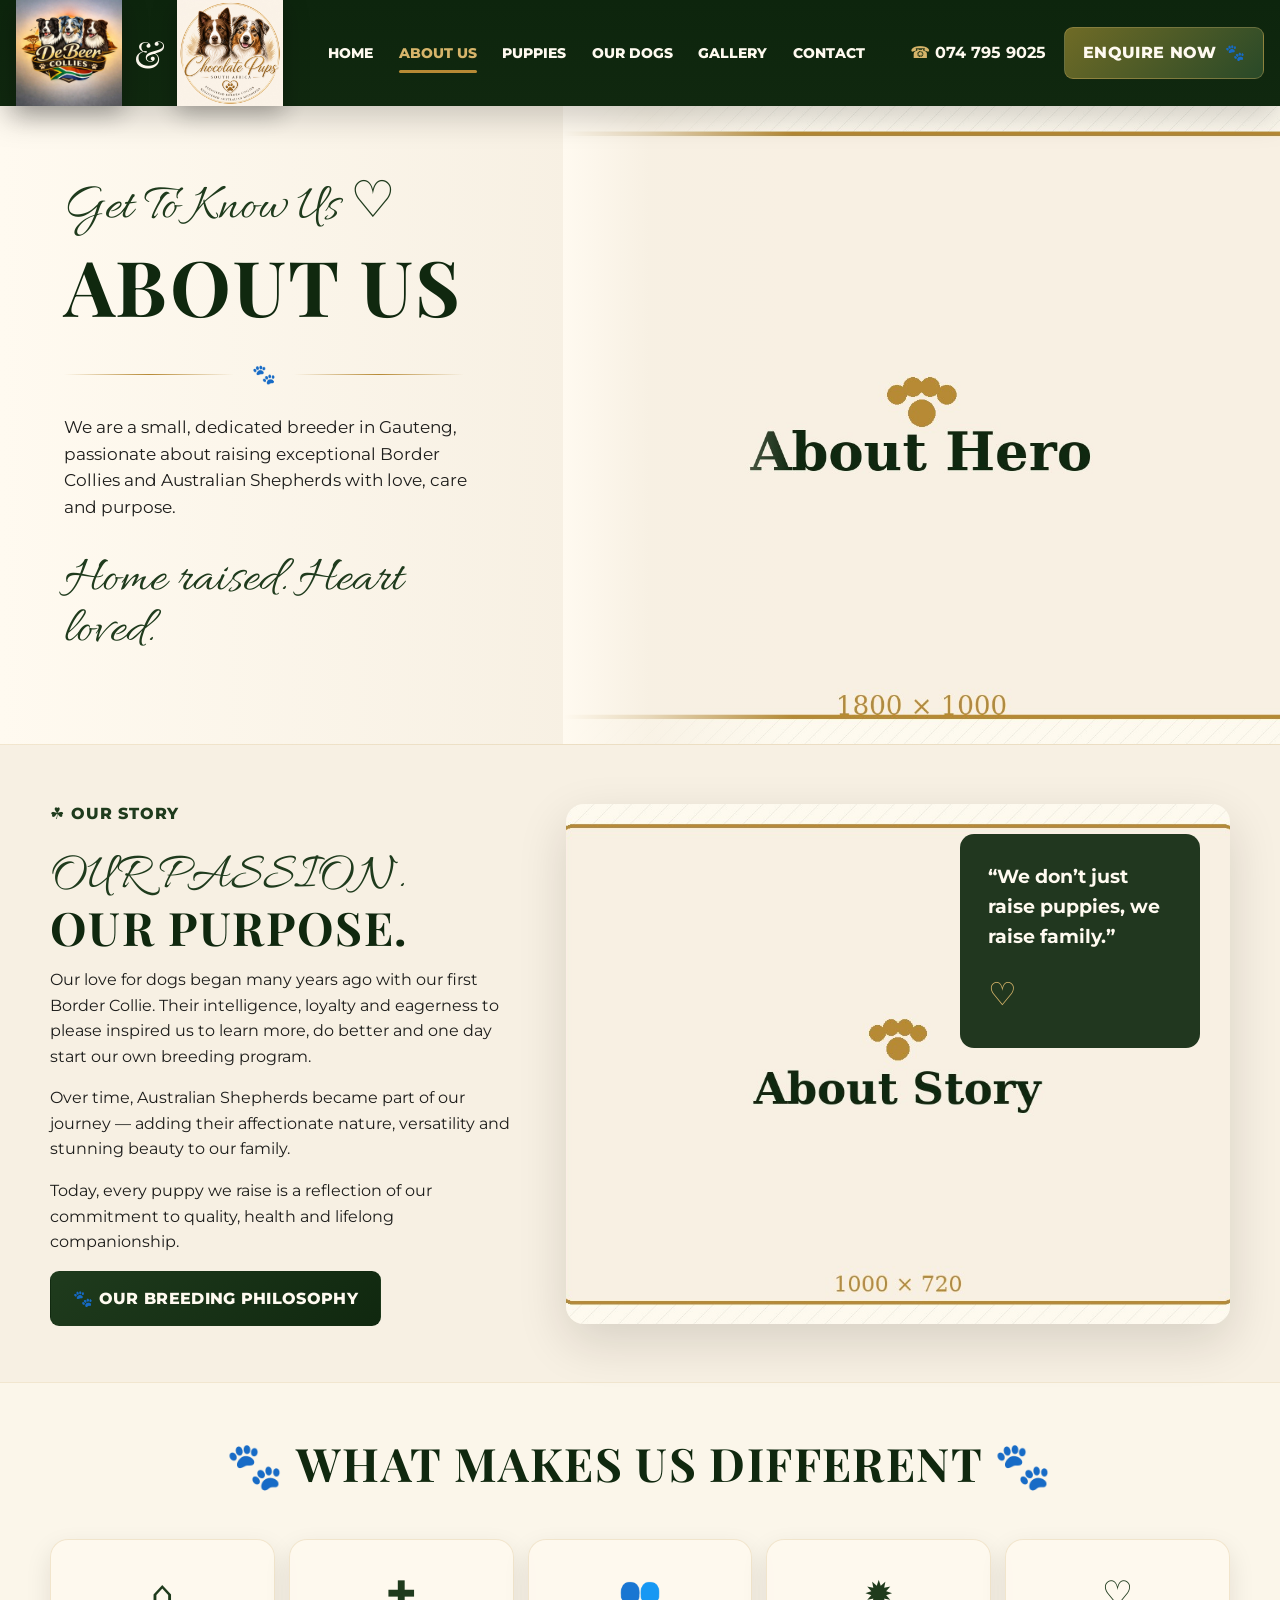
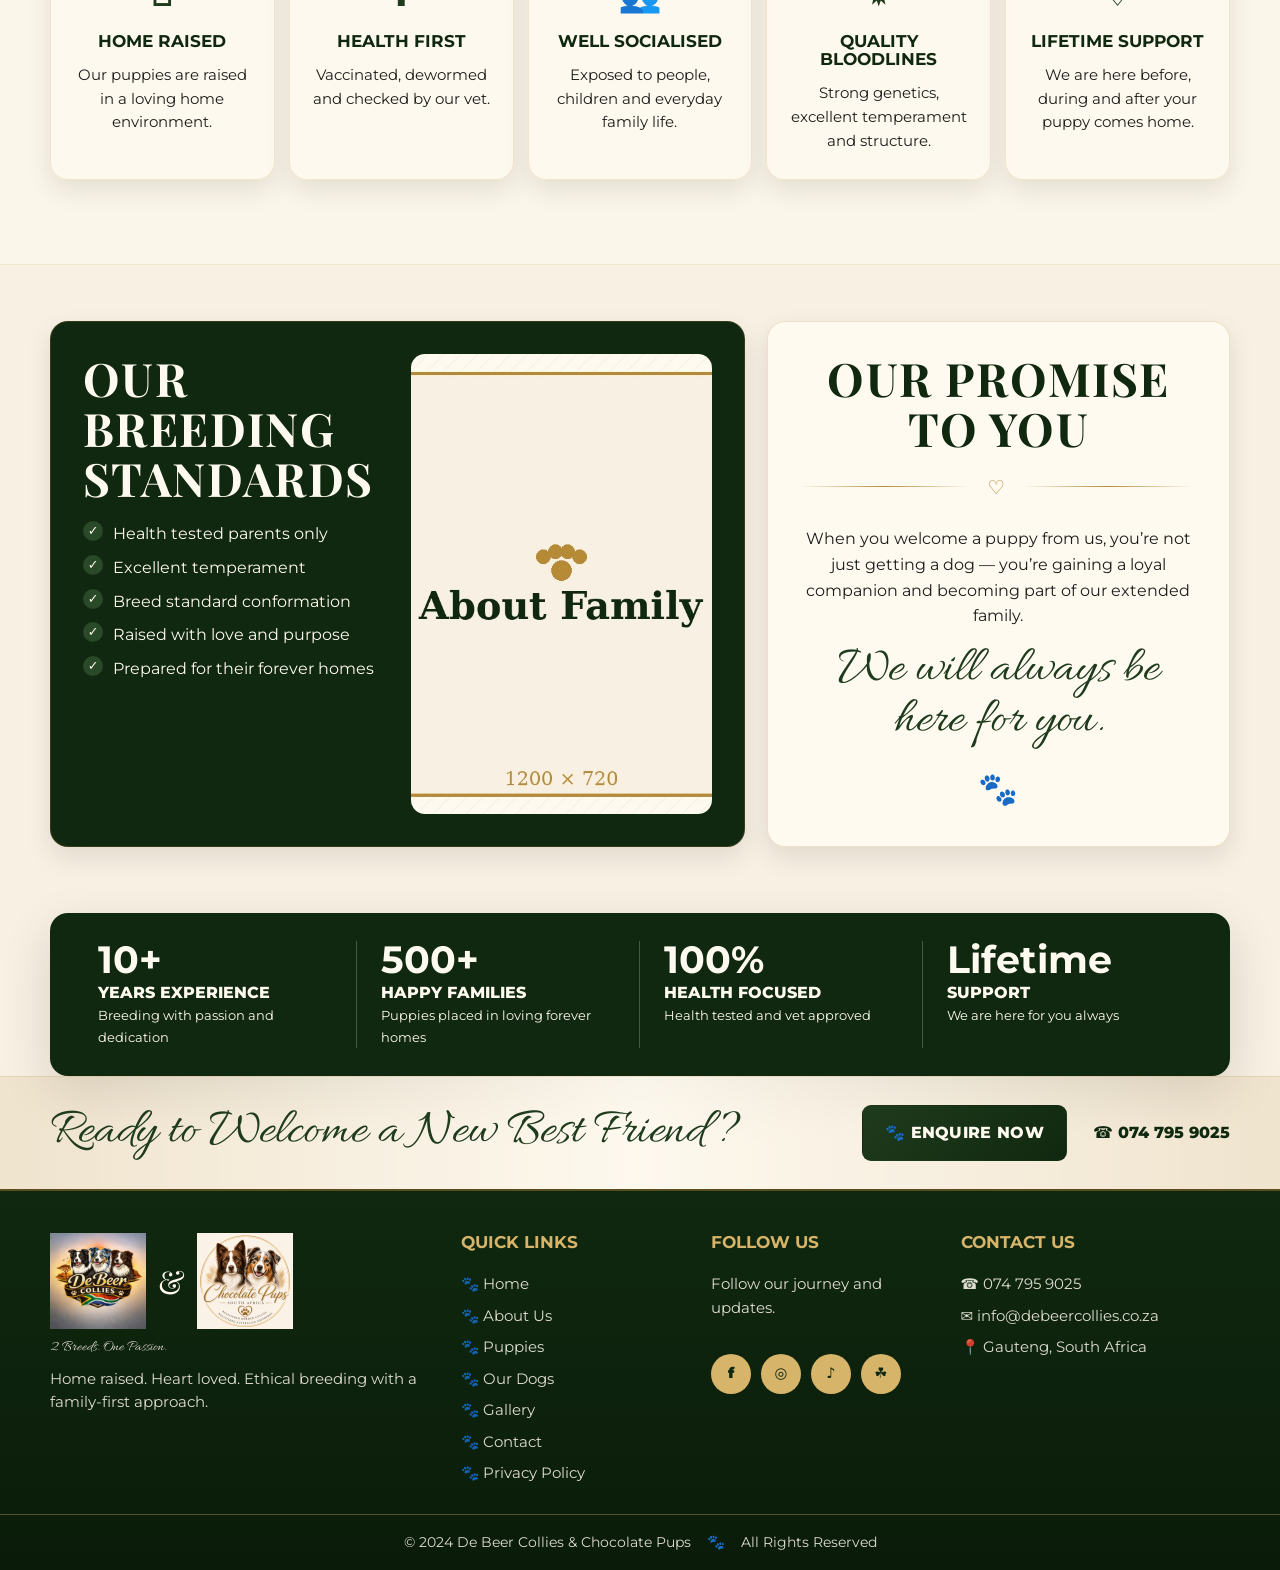
==== about.html @ 9cac2c24 "Initial De Beer Collies website" ====
<!doctype html>
<html lang="en">
<head>
  <meta charset="utf-8">
  <meta name="viewport" content="width=device-width, initial-scale=1">
  <title>About Us | De Beer Collies & Chocolate Pups</title>
  <meta name="description" content="Get to know De Beer Collies and Chocolate Pups South Africa.">
  <meta property="og:title" content="About Us | De Beer Collies & Chocolate Pups">
  <meta property="og:description" content="Get to know De Beer Collies and Chocolate Pups South Africa.">
  <meta property="og:type" content="website">
  <meta property="og:image" content="assets/images/big-dogs/hero-home.jpg">
  <link rel="preconnect" href="https://fonts.googleapis.com">
  <link rel="preconnect" href="https://fonts.gstatic.com" crossorigin>
  <link href="https://fonts.googleapis.com/css2?family=Allura&family=Montserrat:wght@400;500;600;700;800&family=Playfair+Display:wght@600;700;800&display=swap" rel="stylesheet">
  <link rel="stylesheet" href="styles.css">
</head>
<body>
<header class="site-header" data-header>
  <div class="header-inner">
    <a class="brand" href="index.html" aria-label="De Beer Collies and Chocolate Pups home">
      <span class="brand-logo-wrap"><img src="assets/images/logos-and-fancy/logo-debeer.png" alt="De Beer Collies logo"></span>
      <span class="brand-amp">&amp;</span>
      <span class="brand-logo-wrap"><img src="assets/images/logos-and-fancy/logo-chocolate-pups.png" alt="Chocolate Pups South Africa logo"></span>
    </a>

    <nav class="main-nav" aria-label="Main navigation"><a href="index.html" class="nav-link" data-page="index.html">Home</a><a href="about.html" class="nav-link" data-page="about.html">About Us</a><a href="puppies.html" class="nav-link" data-page="puppies.html">Puppies</a><a href="our-dogs.html" class="nav-link" data-page="our-dogs.html">Our Dogs</a><a href="gallery.html" class="nav-link" data-page="gallery.html">Gallery</a><a href="contact.html" class="nav-link" data-page="contact.html">Contact</a></nav>

    <div class="header-actions">
      <a class="header-phone" href="tel:0747959025" aria-label="Call 074 795 9025"><span>☎</span> 074 795 9025</a>
      <a class="btn btn-gold btn-small" href="contact.html">Enquire Now <span class="paw">🐾</span></a>
    </div>

    <button class="menu-toggle" type="button" aria-label="Open menu" aria-controls="mobileMenu" aria-expanded="false" data-menu-toggle>
      <span></span><span></span><span></span>
    </button>
  </div>
  <div class="mobile-menu" id="mobileMenu" data-mobile-menu>
    <div class="mobile-menu-card">
      <a href="index.html" class="mobile-nav-link">Home</a><a href="about.html" class="mobile-nav-link">About Us</a><a href="puppies.html" class="mobile-nav-link">Puppies</a><a href="our-dogs.html" class="mobile-nav-link">Our Dogs</a><a href="gallery.html" class="mobile-nav-link">Gallery</a><a href="contact.html" class="mobile-nav-link">Contact</a>
      <a class="btn btn-gold btn-full" href="contact.html">Enquire Now <span class="paw">🐾</span></a>
      <a class="mobile-phone" href="tel:0747959025">☎ 074 795 9025</a>
    </div>
  </div>
</header>
<main>

<section class="hero hero-inner">
  <div class="hero-copy">
    <p class="script">Get To Know Us ♡</p>
    <h1>About Us</h1>
    <div class="decor-line"><span>🐾</span></div>
    <p>We are a small, dedicated breeder in Gauteng, passionate about raising exceptional Border Collies and Australian Shepherds with love, care and purpose.</p>
    <p class="script script-note">Home raised. Heart loved.</p>
  </div>
  <div class="hero-image"><img src="assets/images/big-dogs/hero-about.jpg" alt="About hero placeholder"></div>
</section>
<section class="container section about-story-grid">
  <div class="story-copy">
    <p class="eyebrow">☘ Our Story</p>
    <h2><span class="script">Our Passion.</span> Our Purpose.</h2>
    <p>Our love for dogs began many years ago with our first Border Collie. Their intelligence, loyalty and eagerness to please inspired us to learn more, do better and one day start our own breeding program.</p>
    <p>Over time, Australian Shepherds became part of our journey — adding their affectionate nature, versatility and stunning beauty to our family.</p>
    <p>Today, every puppy we raise is a reflection of our commitment to quality, health and lifelong companionship.</p>
    <a class="btn btn-primary" href="our-dogs.html">🐾 Our Breeding Philosophy</a>
  </div>
  <div class="story-photo quote-card-wrap">
    <img src="assets/images/big-dogs/about-story.jpg" alt="About story placeholder">
    <blockquote>“We don’t just raise puppies, we raise family.” <span>♡</span></blockquote>
  </div>
</section>
<section class="section soft-section">
  <div class="container">
    <div class="section-heading compact"><h2>🐾 What Makes Us Different 🐾</h2></div>
    <div class="feature-grid">
  <article class="feature-card"><span class="icon">⌂</span><h3>Home Raised</h3><p>Our puppies are raised in a loving home environment.</p></article>
  <article class="feature-card"><span class="icon">✚</span><h3>Health First</h3><p>Vaccinated, dewormed and checked by our vet.</p></article>
  <article class="feature-card"><span class="icon">👥</span><h3>Well Socialised</h3><p>Exposed to people, children and everyday family life.</p></article>
  <article class="feature-card"><span class="icon">✹</span><h3>Quality Bloodlines</h3><p>Strong genetics, excellent temperament and structure.</p></article>
  <article class="feature-card"><span class="icon">♡</span><h3>Lifetime Support</h3><p>We are here before, during and after your puppy comes home.</p></article>
</div>
  </div>
</section>
<section class="container section promise-grid">
  <div class="standards-card">
    <div>
      <h2>Our Breeding Standards</h2>
      <ul class="tick-list"><li>Health tested parents only</li><li>Excellent temperament</li><li>Breed standard conformation</li><li>Raised with love and purpose</li><li>Prepared for their forever homes</li></ul>
    </div>
    <img src="assets/images/big-dogs/about-family.jpg" alt="About family placeholder">
  </div>
  <div class="promise-card">
    <h2>Our Promise To You</h2>
    <div class="decor-line"><span>♡</span></div>
    <p>When you welcome a puppy from us, you’re not just getting a dog — you’re gaining a loyal companion and becoming part of our extended family.</p>
    <p class="script">We will always be here for you.</p>
    <span class="big-paw">🐾</span>
  </div>
</section>
<section class="stats-bar container">
  <div><strong>10+</strong><span>Years Experience</span><p>Breeding with passion and dedication</p></div>
  <div><strong>500+</strong><span>Happy Families</span><p>Puppies placed in loving forever homes</p></div>
  <div><strong>100%</strong><span>Health Focused</span><p>Health tested and vet approved</p></div>
  <div><strong>Lifetime</strong><span>Support</span><p>We are here for you always</p></div>
</section>
<section class="cta-band">
  <div class="container cta-inner">
    <p class="script">Ready to Welcome a New Best Friend?</p>
    <a class="btn btn-primary" href="contact.html">🐾 Enquire Now</a>
    <a class="cta-phone" href="tel:0747959025">☎ 074 795 9025</a>
  </div>
</section>

</main>
<footer class="site-footer">
  <div class="footer-top container">
    <div class="footer-brand">
      <div class="footer-logos">
        <img src="assets/images/logos-and-fancy/logo-debeer.png" alt="De Beer Collies logo">
        <span>&amp;</span>
        <img src="assets/images/logos-and-fancy/logo-chocolate-pups.png" alt="Chocolate Pups South Africa logo">
      </div>
      <p class="script footer-script">2 Breeds. One Passion.</p>
      <p>Home raised. Heart loved. Ethical breeding with a family-first approach.</p>
    </div>
    <div class="footer-col">
      <h3>Quick Links</h3>
      <a href="index.html">🐾 Home</a>
      <a href="about.html">🐾 About Us</a>
      <a href="puppies.html">🐾 Puppies</a>
      <a href="our-dogs.html">🐾 Our Dogs</a>
      <a href="gallery.html">🐾 Gallery</a>
      <a href="contact.html">🐾 Contact</a>
      <a href="privacy.html">🐾 Privacy Policy</a>
    </div>
    <div class="footer-col">
      <h3>Follow Us</h3>
      <p>Follow our journey and updates.</p>
      <div class="socials" aria-label="Social links placeholders">
        <a href="#" aria-label="Facebook">f</a>
        <a href="#" aria-label="Instagram">◎</a>
        <a href="#" aria-label="TikTok">♪</a>
        <a href="#" aria-label="WhatsApp">☘</a>
      </div>
    </div>
    <div class="footer-col contact-list">
      <h3>Contact Us</h3>
      <a href="tel:0747959025">☎ 074 795 9025</a>
      <a href="mailto:info@debeercollies.co.za">✉ info@debeercollies.co.za</a>
      <span>📍 Gauteng, South Africa</span>
    </div>
  </div>
  <div class="footer-bottom">
    <span>© 2024 De Beer Collies &amp; Chocolate Pups</span>
    <span class="footer-paw">🐾</span>
    <span>All Rights Reserved</span>
  </div>
</footer>
<div class="modal" id="puppyModal" aria-hidden="true" role="dialog" aria-label="Puppy details">
  <div class="modal-panel" role="document">
    <button class="modal-close" type="button" data-close-modal aria-label="Close modal">×</button>
    <div class="modal-content" data-puppy-modal-content></div>
  </div>
</div>
<div class="modal" id="pedigreeModal" aria-hidden="true" role="dialog" aria-label="Pedigree details">
  <div class="modal-panel" role="document">
    <button class="modal-close" type="button" data-close-modal aria-label="Close modal">×</button>
    <div class="modal-content" data-pedigree-modal-content></div>
  </div>
</div>
<div class="lightbox" id="galleryLightbox" aria-hidden="true" role="dialog" aria-label="Gallery image viewer">
  <button class="lightbox-close" type="button" data-lightbox-close aria-label="Close gallery">×</button>
  <button class="lightbox-nav lightbox-prev" type="button" data-lightbox-prev aria-label="Previous image">‹</button>
  <img src="assets/images/border-collies/gallery-01.jpg" alt="Gallery image" data-lightbox-image>
  <p data-lightbox-caption></p>
  <button class="lightbox-nav lightbox-next" type="button" data-lightbox-next aria-label="Next image">›</button>
</div>
<script src="script.js"></script>
</body>
</html>
---- styles.css ----
:root {
  --green-dark: #10280f;
  --green: #1f3b1d;
  --green-soft: #294928;
  --cream: #f7f0e3;
  --cream-light: #fffaf0;
  --cream-deep: #efe3cf;
  --gold: #b78a35;
  --gold-light: #d6b46a;
  --text: #1d1d1b;
  --muted: #6f6a5f;
  --white: #ffffff;
  --shadow: 0 18px 50px rgba(28, 23, 13, .14);
  --soft-shadow: 0 10px 26px rgba(28, 23, 13, .10);
  --radius: 18px;
  --max: 1180px;
}

* { box-sizing: border-box; }
html { scroll-behavior: smooth; }
body {
  margin: 0;
  font-family: 'Montserrat', system-ui, -apple-system, BlinkMacSystemFont, 'Segoe UI', sans-serif;
  color: var(--text);
  background: radial-gradient(circle at top left, rgba(214,180,106,.15), transparent 32rem), var(--cream);
  line-height: 1.6;
}
img { max-width: 100%; display: block; }
a { color: inherit; text-decoration: none; }
button, input, select, textarea { font: inherit; }
body.no-scroll { overflow: hidden; }
.container { width: min(var(--max), calc(100% - 40px)); margin: 0 auto; }
.narrow { max-width: 850px; }
.section { padding: 56px 0; }
.center { text-align: center; margin-top: 28px; }
.script { font-family: 'Allura', cursive; font-size: clamp(2rem, 4vw, 3.2rem); line-height: 1; color: var(--green); font-weight: 400; }
.eyebrow { text-transform: uppercase; color: var(--green); font-weight: 800; letter-spacing: .05em; }
h1, h2, h3 { margin: 0 0 14px; line-height: 1.08; }
h1, h2 { font-family: 'Playfair Display', serif; color: var(--green-dark); text-transform: uppercase; letter-spacing: .03em; }
h1 { font-size: clamp(3rem, 6vw, 5.7rem); }
h2 { font-size: clamp(2rem, 3.6vw, 3rem); }
h3 { font-size: 1.05rem; text-transform: uppercase; }
p { margin: 0 0 16px; }
.decor-line { display: flex; align-items: center; gap: 18px; color: var(--gold); margin: 18px 0 24px; }
.decor-line:before, .decor-line:after { content: ''; height: 1px; background: linear-gradient(90deg, transparent, var(--gold), transparent); flex: 1; max-width: 170px; }
.decor-line span { font-size: 1.2rem; }

/* Header */
.site-header { position: sticky; top: 0; z-index: 1000; background: linear-gradient(180deg, #0d250d 0%, var(--green-dark) 100%); color: var(--cream-light); box-shadow: 0 12px 30px rgba(0,0,0,.18); }
.header-inner { width: min(1320px, calc(100% - 32px)); margin: 0 auto; min-height: 106px; display: grid; grid-template-columns: auto 1fr auto; align-items: center; gap: 26px; }
.brand { display: flex; align-items: center; gap: 12px; min-width: 260px; }
.brand-logo-wrap { width: 106px; height: 106px; display: grid; place-items: center; }
.brand-logo-wrap img { width: 100%; height: 100%; object-fit: contain; filter: drop-shadow(0 8px 12px rgba(0,0,0,.28)); }
.brand-amp { font-family: 'Playfair Display', serif; font-size: 2.3rem; color: var(--cream-light); }
.main-nav { display: flex; justify-content: center; gap: clamp(16px, 2vw, 34px); }
.nav-link { position: relative; color: var(--cream-light); font-size: .86rem; font-weight: 800; text-transform: uppercase; padding: 14px 0; }
.nav-link:after { content: ''; position: absolute; left: 0; right: 0; bottom: 5px; margin: auto; width: 0; height: 3px; background: var(--gold); border-radius: 999px; transition: width .2s ease; }
.nav-link:hover:after, .nav-link.active:after { width: 100%; }
.nav-link.active { color: var(--gold-light); }
.header-actions { display: flex; align-items: center; gap: 18px; white-space: nowrap; }
.header-phone { color: var(--cream-light); font-weight: 700; }
.header-phone span { color: var(--gold-light); }
.btn { display: inline-flex; align-items: center; justify-content: center; gap: 8px; border-radius: 9px; padding: 14px 22px; border: 1px solid transparent; font-weight: 800; text-transform: uppercase; letter-spacing: .02em; cursor: pointer; transition: transform .2s ease, box-shadow .2s ease, background .2s ease; }
.btn:hover { transform: translateY(-1px); box-shadow: var(--soft-shadow); }
.btn-primary { background: linear-gradient(135deg, var(--green), var(--green-dark)); color: var(--cream-light); }
.btn-gold { background: linear-gradient(135deg, #6f6b26, var(--green-soft)); color: var(--cream-light); border-color: rgba(214,180,106,.35); }
.btn-outline { border-color: var(--gold); color: var(--green-dark); background: rgba(255,250,240,.55); }
.btn-outline-light { border-color: var(--gold-light); color: var(--cream-light); background: rgba(16,40,15,.1); }
.btn-small { padding: 12px 18px; }
.btn-card { padding: 10px 16px; font-size: .82rem; width: 100%; margin-top: 10px; }
.btn-full { width: 100%; }
.paw { line-height: 1; }
.menu-toggle { display: none; width: 46px; height: 42px; border: 1px solid rgba(214,180,106,.45); background: rgba(255,255,255,.04); border-radius: 9px; padding: 9px; }
.menu-toggle span { display: block; height: 2px; margin: 6px 0; background: var(--cream-light); }
.mobile-menu { display: none; border-top: 1px solid rgba(214,180,106,.25); padding: 0 16px 16px; }
.mobile-menu-card { background: rgba(255,250,240,.05); border: 1px solid rgba(214,180,106,.22); border-radius: 16px; padding: 14px; display: grid; gap: 8px; }
.mobile-nav-link, .mobile-phone { padding: 13px 12px; border-radius: 10px; color: var(--cream-light); font-weight: 800; text-transform: uppercase; }
.mobile-nav-link.active { background: rgba(214,180,106,.16); color: var(--gold-light); }

/* Hero */
.hero { display: grid; grid-template-columns: minmax(340px, 44%) 1fr; align-items: stretch; min-height: 560px; background: linear-gradient(90deg, var(--cream-light), var(--cream) 45%, rgba(247,240,227,.86)); overflow: hidden; border-bottom: 1px solid rgba(183,138,53,.18); }
.hero-copy { padding: clamp(42px, 6vw, 82px) clamp(22px, 5vw, 72px); display: flex; flex-direction: column; justify-content: center; position: relative; z-index: 1; }
.hero-copy p:not(.script) { max-width: 600px; font-size: 1.05rem; }
.hero-copy .script { margin-bottom: 10px; }
.hero-subtitle { color: var(--gold); font-size: clamp(1.3rem, 2vw, 1.8rem); }
.script-note { margin-top: 18px; }
.hero-buttons { display: flex; flex-wrap: wrap; gap: 14px; margin-top: 14px; }
.hero-image { min-height: 420px; position: relative; }
.hero-image:before { content: ''; position: absolute; inset: 0; background: linear-gradient(90deg, var(--cream-light) 0%, rgba(247,240,227,.76) 12%, rgba(247,240,227,0) 32%); z-index: 1; pointer-events: none; }
.hero-image img { height: 100%; width: 100%; object-fit: cover; }
.hero-inner { min-height: 500px; }
.hero-home h1 { max-width: 740px; }

/* Cards and common sections */
.feature-grid { display: grid; grid-template-columns: repeat(5, 1fr); gap: 14px; padding-top: 28px; padding-bottom: 28px; }
.feature-card { background: rgba(255,250,240,.72); border: 1px solid rgba(183,138,53,.18); border-radius: var(--radius); padding: 26px 20px; text-align: center; box-shadow: var(--soft-shadow); }
.feature-card .icon { display: grid; place-items: center; margin: 0 auto 12px; width: 54px; height: 54px; color: var(--green); font-size: 2.2rem; }
.feature-card h3 { color: var(--green-dark); }
.feature-card p { font-size: .92rem; margin-bottom: 0; }
.section-heading { text-align: center; margin-bottom: 32px; }
.section-heading.compact { margin-bottom: 22px; }
.section-heading .script { color: var(--gold); }
.soft-section { background: rgba(255,250,240,.48); border-top: 1px solid rgba(183,138,53,.15); border-bottom: 1px solid rgba(183,138,53,.15); }
.breed-grid { display: grid; grid-template-columns: 1fr 1fr; gap: 22px; }
.breed-card { display: grid; grid-template-columns: 46% 1fr; gap: 0; overflow: hidden; background: var(--cream-light); border: 1px solid rgba(183,138,53,.22); border-radius: var(--radius); box-shadow: var(--shadow); }
.breed-card img { width: 100%; height: 100%; min-height: 370px; object-fit: cover; }
.breed-card > div { padding: 32px; }
.breed-card .script { color: var(--gold); font-size: 2.2rem; }
.breed-dark { background: var(--green-dark); color: var(--cream-light); }
.breed-dark h3 { color: var(--cream-light); }
.breed-dark .tick-list li:before { background: var(--gold); color: var(--green-dark); }
.tick-list { list-style: none; padding: 0; margin: 18px 0; }
.tick-list li { position: relative; padding-left: 30px; margin: 8px 0; }
.tick-list li:before { content: '✓'; position: absolute; left: 0; top: 0; width: 20px; height: 20px; border-radius: 50%; background: var(--green-soft); color: var(--cream-light); font-size: .8rem; text-align: center; line-height: 20px; }
.puppy-card-grid, .dog-grid { display: grid; grid-template-columns: repeat(4, 1fr); gap: 22px; }
.puppy-card, .dog-card { position: relative; overflow: hidden; background: var(--cream-light); border: 1px solid rgba(183,138,53,.24); border-radius: 13px; box-shadow: var(--soft-shadow); }
.puppy-card img, .dog-card img { width: 100%; height: 220px; object-fit: cover; }
.puppy-card > div, .dog-info { padding: 18px; }
.puppy-card h3, .dog-card h3 { color: var(--green-dark); text-align: center; }
.puppy-card p { margin: 2px 0; text-align: center; font-size: .9rem; }
.status, .breed-badge { position: absolute; z-index: 2; left: 12px; top: 12px; padding: 6px 11px; border-radius: 6px; color: var(--cream-light); background: var(--green); font-size: .75rem; font-weight: 800; text-transform: uppercase; }
.status.reserved { background: var(--gold); }
.icon-list { list-style: none; margin: 14px 0; padding: 0; font-size: .88rem; }
.icon-list li { margin: 5px 0; }
.process-panel { display: grid; grid-template-columns: 1.3fr .9fr; gap: 0; background: var(--cream-light); border-radius: var(--radius); overflow: hidden; box-shadow: var(--shadow); border: 1px solid rgba(183,138,53,.18); padding: 0; }
.process-panel.no-image { grid-template-columns: 1.2fr .8fr; }
.process-content { padding: 38px; }
.process-steps { display: grid; grid-template-columns: repeat(4,1fr); gap: 18px; text-align: center; }
.process-steps span { display: grid; place-items: center; width: 38px; height: 38px; border-radius: 50%; background: var(--green); color: var(--cream-light); margin: 0 auto 12px; font-weight: 800; }
.process-steps h3 { font-size: .9rem; }
.process-steps p { font-size: .82rem; margin: 0; }
.process-panel img { height: 100%; width: 100%; object-fit: cover; }
.cta-band { background: linear-gradient(90deg, rgba(183,138,53,.12), rgba(255,250,240,.84), rgba(183,138,53,.12)); padding: 28px 0; border-top: 1px solid rgba(183,138,53,.18); }
.cta-inner { display: grid; grid-template-columns: 1fr auto auto; align-items: center; gap: 26px; }
.cta-inner .script { margin: 0; }
.cta-phone { font-weight: 800; color: var(--green-dark); }
.benefit-strip { background: rgba(255,250,240,.55); padding: 24px 0; border-top: 1px solid rgba(183,138,53,.16); }
.strip-grid { display: grid; grid-template-columns: repeat(4,1fr); gap: 18px; }
.strip-grid.five { grid-template-columns: repeat(5,1fr); }
.strip-grid div { text-align: center; padding: 16px; border-right: 1px solid rgba(183,138,53,.24); }
.strip-grid div:last-child { border-right: none; }
.strip-grid span { font-size: 2.2rem; color: var(--green); }
.strip-grid h3 { color: var(--green-dark); margin-top: 8px; }
.strip-grid p { font-size: .88rem; margin-bottom: 0; }

/* About */
.about-story-grid { display: grid; grid-template-columns: .82fr 1.18fr; gap: 54px; align-items: center; }
.story-photo { position: relative; border-radius: var(--radius); overflow: hidden; box-shadow: var(--shadow); }
.story-photo img { width: 100%; height: 520px; object-fit: cover; }
.story-photo blockquote { position: absolute; top: 30px; right: 30px; width: 240px; margin: 0; background: rgba(16,40,15,.92); color: var(--cream-light); border-radius: 14px; padding: 28px; font-size: 1.18rem; font-weight: 700; }
.story-photo blockquote span { display: block; font-size: 2rem; color: var(--gold-light); margin-top: 16px; }
.promise-grid { display: grid; grid-template-columns: 1.2fr .8fr; gap: 22px; }
.standards-card, .promise-card, .checklist-card { background: var(--cream-light); border: 1px solid rgba(183,138,53,.22); border-radius: var(--radius); box-shadow: var(--soft-shadow); padding: 32px; }
.standards-card { display: grid; grid-template-columns: 1fr 1fr; gap: 28px; background: var(--green-dark); color: var(--cream-light); overflow: hidden; }
.standards-card h2 { color: var(--cream-light); }
.standards-card img { border-radius: 14px; height: 100%; object-fit: cover; }
.promise-card { text-align: center; }
.promise-card .script { color: var(--green); }
.big-paw { color: var(--gold); font-size: 2rem; }
.stats-bar { display: grid; grid-template-columns: repeat(4,1fr); background: var(--green-dark); color: var(--cream-light); border-radius: var(--radius); padding: 28px 24px; margin-top: 10px; box-shadow: var(--shadow); }
.stats-bar div { padding: 0 24px; border-right: 1px solid rgba(255,250,240,.24); }
.stats-bar div:last-child { border-right: none; }
.stats-bar strong { display: block; font-size: clamp(2rem, 3vw, 3rem); line-height: 1; color: var(--cream-light); }
.stats-bar span { text-transform: uppercase; font-weight: 800; }
.stats-bar p { font-size: .84rem; margin-bottom: 0; }

/* Filters / puppies */
.filter-bar { display: grid; grid-template-columns: repeat(4, 1fr) auto auto; gap: 14px; align-items: end; margin-bottom: 26px; }
.filter-bar label { display: grid; gap: 6px; font-size: .75rem; font-weight: 800; text-transform: uppercase; color: var(--muted); }
select, input, textarea { width: 100%; border: 1px solid rgba(111,106,95,.28); background: rgba(255,250,240,.72); border-radius: 9px; padding: 13px 14px; color: var(--text); outline: none; }
select:focus, input:focus, textarea:focus { border-color: var(--gold); box-shadow: 0 0 0 3px rgba(183,138,53,.16); }
.empty-state { text-align: center; padding: 28px; background: var(--cream-light); border-radius: var(--radius); border: 1px solid rgba(183,138,53,.2); }

/* Our dogs */
.dog-card img { height: 260px; }
.dog-info h3 { display: flex; justify-content: space-between; align-items: baseline; text-align: left; text-transform: none; }
.dog-info .script { font-size: 2.5rem; color: var(--green); }
.dog-info b { color: var(--gold); }
.promise-dogs-grid { display: grid; grid-template-columns: .9fr 1fr .9fr; gap: 22px; align-items: stretch; }
.promise-dogs-grid > img { height: 100%; min-height: 310px; object-fit: cover; border-radius: var(--radius); box-shadow: var(--shadow); }
.checklist-card h3 { background: var(--green); color: var(--cream-light); border-radius: 9px; padding: 12px; text-align: center; }

/* Gallery */
.gallery-hero { background: var(--cream-light); border-bottom: 1px solid rgba(183,138,53,.18); padding: 62px 0 32px; position: relative; overflow: hidden; }
.gallery-heading { text-align: center; position: relative; }
.paw-above { color: var(--green); font-size: 2rem; }
.gallery-heading h1 span { color: var(--gold); }
.gallery-heading p { font-size: 1.18rem; margin-bottom: 6px; }
.gallery-heading .script { color: var(--green); }
.decor-leaves { position: absolute; width: 180px; height: 180px; opacity: .35; top: 20px; background: radial-gradient(ellipse at center, rgba(31,59,29,.3), transparent 58%); border-radius: 50%; }
.decor-leaves.left { left: 0; }
.decor-leaves.right { right: 0; }
.gallery-filters { display: flex; flex-wrap: wrap; gap: 16px; margin-bottom: 22px; align-items: center; }
.gallery-filters button { border: 1px solid rgba(183,138,53,.28); background: rgba(255,250,240,.65); color: var(--green-dark); border-radius: 999px; padding: 12px 28px; text-transform: uppercase; font-weight: 800; cursor: pointer; }
.gallery-filters button.active, .gallery-filters button:hover { background: var(--green-dark); color: var(--cream-light); }
.gallery-grid { display: grid; grid-template-columns: repeat(5, 1fr); gap: 8px; }
.gallery-item { position: relative; border: 0; padding: 0; overflow: hidden; border-radius: 8px; cursor: pointer; background: var(--cream-deep); min-height: 210px; }
.gallery-item img { width: 100%; height: 100%; object-fit: cover; aspect-ratio: 1.18/1; transition: transform .25s ease; }
.gallery-item span { position: absolute; inset: auto 0 0; padding: 22px 10px 10px; color: var(--cream-light); font-weight: 800; background: linear-gradient(transparent, rgba(0,0,0,.64)); opacity: 0; transition: opacity .2s ease; }
.gallery-item:hover img { transform: scale(1.04); }
.gallery-item:hover span { opacity: 1; }
.gallery-bottom-strip { background: var(--green-dark); color: var(--cream-light); padding: 28px 0; }
.gallery-bottom-strip h3, .gallery-bottom-strip .script { color: var(--gold-light); }
.gallery-bottom-strip .strip-grid div { border-color: rgba(214,180,106,.38); }

/* Contact */
.contact-hero { position: relative; min-height: 430px; background: var(--cream-light); display: grid; grid-template-columns: .8fr 1.2fr .8fr; align-items: center; overflow: hidden; border-bottom: 1px solid rgba(183,138,53,.18); }
.contact-title { text-align: center; z-index: 1; padding: 45px 20px; }
.contact-title .script { color: var(--green); margin: 0; }
.contact-dog { height: 100%; }
.contact-dog img { width: 100%; height: 100%; object-fit: cover; }
.contact-dog.left img { mask-image: linear-gradient(90deg, #000 0%, #000 72%, transparent 100%); }
.contact-dog.right img { mask-image: linear-gradient(270deg, #000 0%, #000 72%, transparent 100%); }
.contact-intro { text-align: center; padding-bottom: 18px; }
.contact-grid { display: grid; grid-template-columns: .82fr 1.35fr .82fr; gap: 18px; padding-bottom: 48px; }
.contact-card { background: rgba(255,250,240,.78); border: 1px solid rgba(183,138,53,.24); border-radius: 10px; padding: 28px; box-shadow: var(--soft-shadow); }
.contact-card h2 { text-align: center; font-size: 1.75rem; }
.contact-row { display: grid; grid-template-columns: 52px 1fr; gap: 14px; margin: 22px 0; }
.contact-row > span { width: 52px; height: 52px; border-radius: 50%; display: grid; place-items: center; background: var(--green); color: var(--cream-light); font-size: 1.8rem; }
.contact-row h3 { margin-bottom: 2px; }
.contact-row p { margin-bottom: 2px; }
.form-card form { display: grid; gap: 12px; }
.form-card label { display: grid; gap: 6px; color: var(--muted); font-weight: 700; font-size: .88rem; }
.form-message { display: none; border-radius: 9px; padding: 12px; font-weight: 700; }
.form-message.error { display: block; background: #fff3f0; color: #7d1d14; border: 1px solid #efb1a9; }
.form-message.success { display: block; background: #eef8ef; color: var(--green); border: 1px solid #b8d9bb; }
.btn-submit { margin: 8px auto 0; min-width: 260px; }
.required-note { text-align: center; font-size: .85rem; margin-bottom: 0; }
.care-card { text-align: center; }
.care-card .script { display: block; font-size: 2.1rem; }
.big-icon { width: 76px; height: 76px; display: grid; place-items: center; border-radius: 50%; margin: 22px auto; color: var(--cream-light); background: var(--green); font-size: 2.4rem; }
.visit-band { background: var(--green-dark); color: var(--cream-light); }
.visit-inner { display: grid; grid-template-columns: .9fr 1.1fr auto; gap: 30px; align-items: center; padding: 34px 0; }
.visit-inner img { height: 240px; width: 100%; object-fit: cover; border-radius: 14px; }
.visit-inner h2 { color: var(--cream-light); }
.visit-inner .script { color: var(--gold-light); display: block; text-transform: none; }
.visit-badge { border: 2px solid var(--gold); border-radius: 50%; width: 180px; height: 180px; display: grid; place-items: center; text-align: center; color: var(--gold-light); font-family: 'Playfair Display', serif; text-transform: uppercase; }

/* Privacy */
.page-title-section { padding: 72px 0 34px; text-align: center; background: var(--cream-light); border-bottom: 1px solid rgba(183,138,53,.18); }
.policy-content { background: rgba(255,250,240,.6); border: 1px solid rgba(183,138,53,.18); border-radius: var(--radius); margin-top: 44px; margin-bottom: 56px; padding: 38px; }
.policy-content h2 { font-size: 1.55rem; margin-top: 26px; }
.policy-content h2:first-child { margin-top: 0; }
.policy-content a { color: var(--green); font-weight: 800; }

/* Modals and lightbox */
.modal, .lightbox { position: fixed; inset: 0; display: none; z-index: 3000; background: rgba(4,14,4,.72); padding: 24px; }
.modal.open, .lightbox.open { display: grid; place-items: center; }
.modal-panel { background: var(--cream-light); color: var(--text); border-radius: var(--radius); max-width: 620px; width: min(100%, 620px); padding: 30px; position: relative; box-shadow: var(--shadow); border: 1px solid var(--gold); }
.modal-close, .lightbox-close { position: absolute; top: 14px; right: 16px; border: 0; background: var(--green-dark); color: var(--cream-light); width: 42px; height: 42px; border-radius: 50%; cursor: pointer; font-size: 1.8rem; line-height: 1; }
.modal-content h2 { margin-right: 30px; }
.modal-content .detail-grid { display: grid; grid-template-columns: 1fr 1fr; gap: 8px 18px; margin: 18px 0; }
.lightbox { place-items: center; }
.lightbox img { max-width: min(94vw, 1100px); max-height: 78vh; border-radius: 12px; box-shadow: var(--shadow); border: 2px solid var(--gold); object-fit: contain; }
.lightbox p { color: var(--cream-light); text-align: center; margin: 14px 0 0; font-weight: 800; }
.lightbox-nav { position: absolute; top: 50%; transform: translateY(-50%); border: 1px solid rgba(214,180,106,.5); background: rgba(16,40,15,.9); color: var(--cream-light); width: 52px; height: 70px; border-radius: 10px; font-size: 3rem; cursor: pointer; }
.lightbox-prev { left: 22px; }
.lightbox-next { right: 22px; }

/* Footer */
.site-footer { background: linear-gradient(180deg, var(--green-dark), #0a1c09); color: var(--cream-light); border-top: 2px solid rgba(183,138,53,.45); }
.footer-top { display: grid; grid-template-columns: 1.4fr .8fr .8fr 1fr; gap: 34px; padding: 42px 0 28px; }
.footer-logos { display: flex; align-items: center; gap: 12px; }
.footer-logos img { width: 96px; height: 96px; object-fit: contain; }
.footer-logos span { font-family: 'Playfair Display', serif; font-size: 2rem; color: var(--cream-light); }
.footer-script { color: var(--gold-light); font-size: 2.1rem; margin: 12px 0; }
.footer-col { display: grid; align-content: start; gap: 8px; }
.footer-col h3 { color: var(--gold-light); }
.footer-col a, .footer-col span, .footer-col p, .footer-brand p { color: rgba(255,250,240,.86); font-size: .92rem; }
.socials { display: flex; gap: 10px; margin-top: 10px; }
.socials a { width: 40px; height: 40px; border-radius: 50%; display: grid; place-items: center; background: var(--gold-light); color: var(--green-dark); font-weight: 900; }
.footer-bottom { border-top: 1px solid rgba(214,180,106,.35); display: flex; justify-content: center; gap: 16px; align-items: center; padding: 16px; color: rgba(255,250,240,.86); font-size: .9rem; text-align: center; }
.footer-paw { color: var(--gold-light); }

@media (max-width: 1120px) {
  .header-inner { grid-template-columns: auto auto; justify-content: space-between; min-height: 86px; }
  .brand-logo-wrap { width: 82px; height: 82px; }
  .main-nav, .header-actions { display: none; }
  .menu-toggle { display: block; }
  .mobile-menu.is-open { display: block; }
  .feature-grid { grid-template-columns: repeat(3, 1fr); }
  .puppy-card-grid, .dog-grid { grid-template-columns: repeat(2, 1fr); }
  .gallery-grid { grid-template-columns: repeat(3, 1fr); }
  .contact-grid, .promise-dogs-grid { grid-template-columns: 1fr; }
  .visit-inner { grid-template-columns: 1fr; text-align: center; }
  .visit-badge { margin: auto; }
}

@media (max-width: 820px) {
  .container { width: min(100% - 28px, var(--max)); }
  h1 { font-size: clamp(2.7rem, 12vw, 4.2rem); }
  .brand { min-width: auto; gap: 6px; }
  .brand-logo-wrap { width: 68px; height: 68px; }
  .brand-amp { font-size: 1.5rem; }
  .hero, .hero-inner { grid-template-columns: 1fr; min-height: auto; }
  .hero-copy { padding: 42px 22px; }
  .hero-image { min-height: 300px; order: -1; }
  .hero-image:before { background: linear-gradient(0deg, var(--cream-light) 0%, rgba(247,240,227,.55) 16%, rgba(247,240,227,0) 45%); }
  .feature-grid, .philosophy-grid, .strip-grid, .strip-grid.five, .stats-bar { grid-template-columns: 1fr; }
  .feature-grid { padding-top: 18px; }
  .breed-grid, .about-story-grid, .promise-grid, .standards-card, .process-panel, .process-panel.no-image, .cta-inner, .footer-top { grid-template-columns: 1fr; }
  .breed-card { grid-template-columns: 1fr; }
  .breed-card img { min-height: 260px; }
  .process-steps { grid-template-columns: 1fr 1fr; }
  .filter-bar { grid-template-columns: 1fr; }
  .contact-hero { grid-template-columns: 1fr; }
  .contact-dog { height: 220px; }
  .contact-dog.left img, .contact-dog.right img { mask-image: none; }
  .contact-dog.right { display: none; }
  .story-photo blockquote { position: static; width: auto; border-radius: 0; }
  .story-photo img { height: 330px; }
  .gallery-grid { grid-template-columns: repeat(2, 1fr); }
  .gallery-filters button { flex: 1 1 auto; padding-inline: 18px; }
  .footer-top { text-align: center; }
  .footer-logos, .socials { justify-content: center; }
  .footer-bottom { flex-wrap: wrap; }
  .stats-bar div, .strip-grid div { border-right: none; border-bottom: 1px solid rgba(183,138,53,.24); }
  .stats-bar div:last-child, .strip-grid div:last-child { border-bottom: none; }
}

@media (max-width: 560px) {
  .section { padding: 38px 0; }
  .puppy-card-grid, .dog-grid, .gallery-grid { grid-template-columns: 1fr; }
  .process-steps { grid-template-columns: 1fr; }
  .modal-content .detail-grid { grid-template-columns: 1fr; }
  .lightbox-nav { width: 42px; height: 56px; font-size: 2.3rem; }
  .lightbox-prev { left: 10px; }
  .lightbox-next { right: 10px; }
  .btn { width: 100%; }
  .hero-buttons { width: 100%; }
}
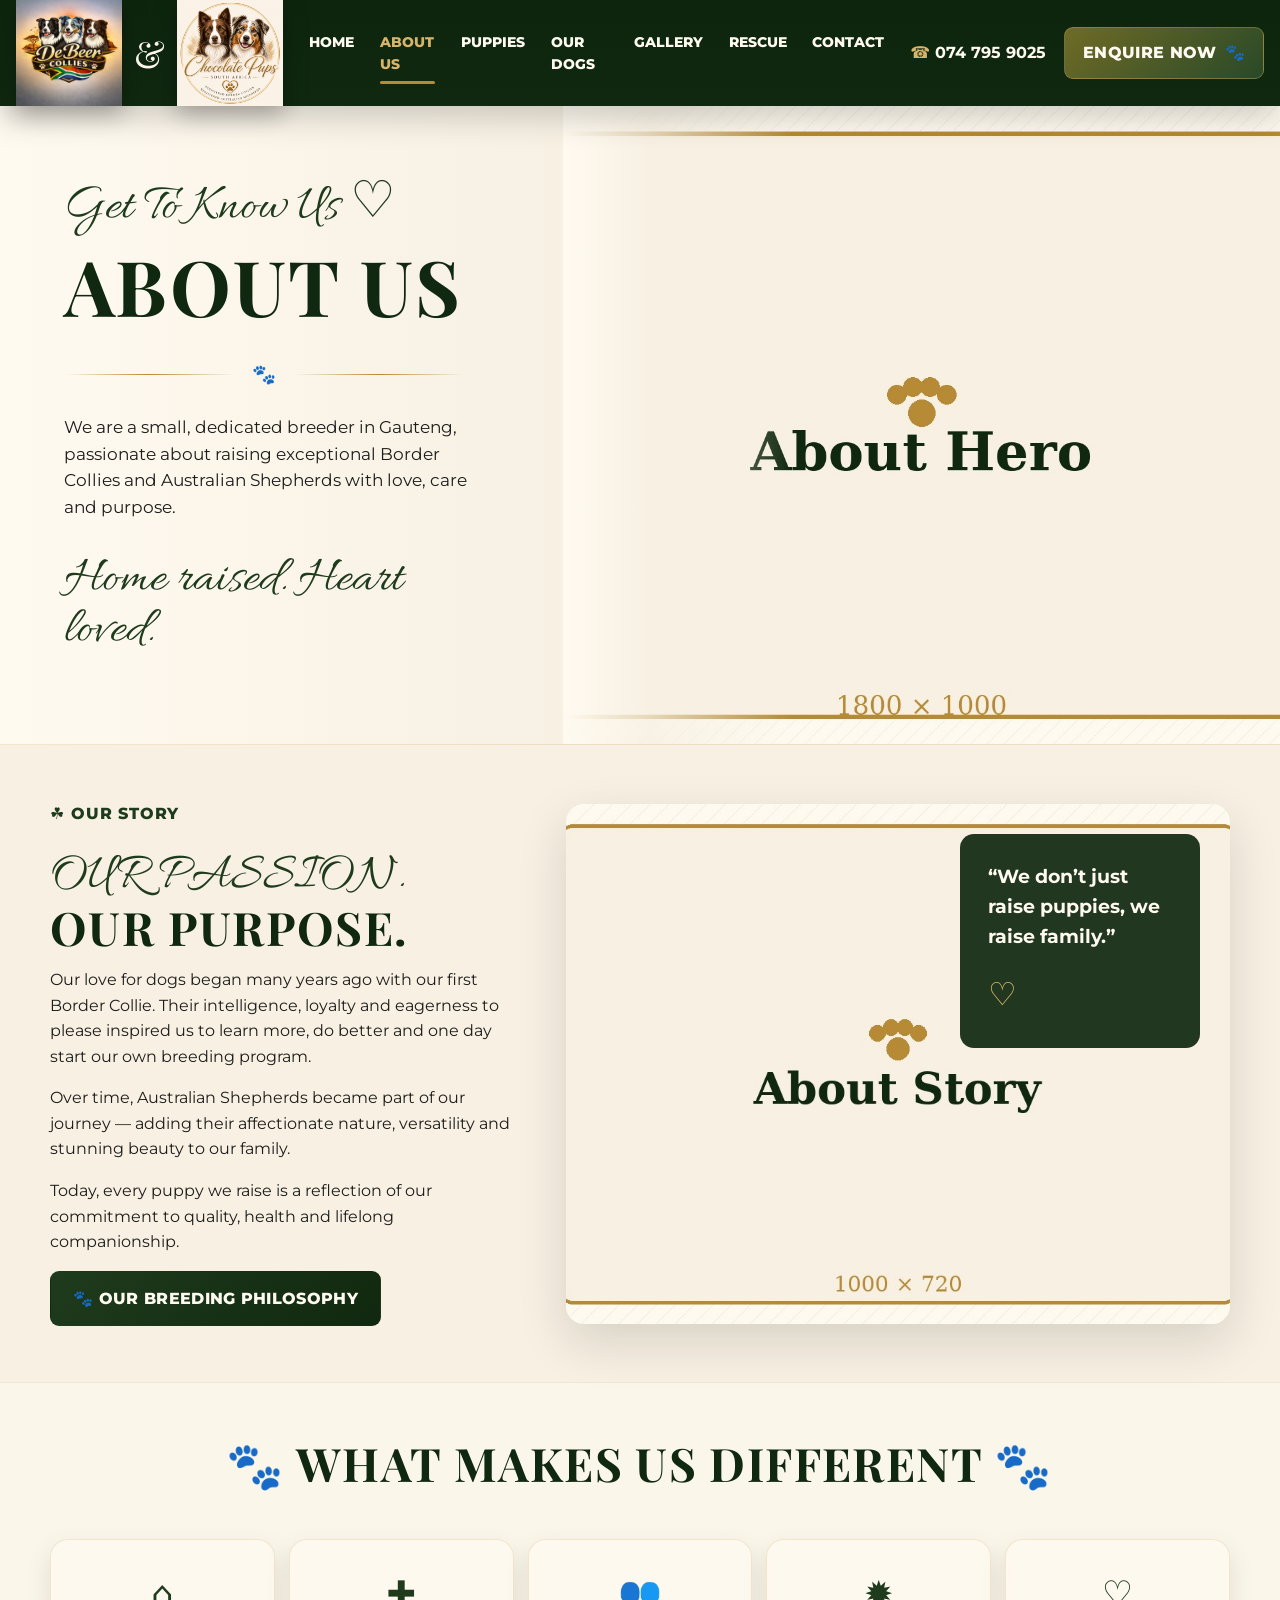
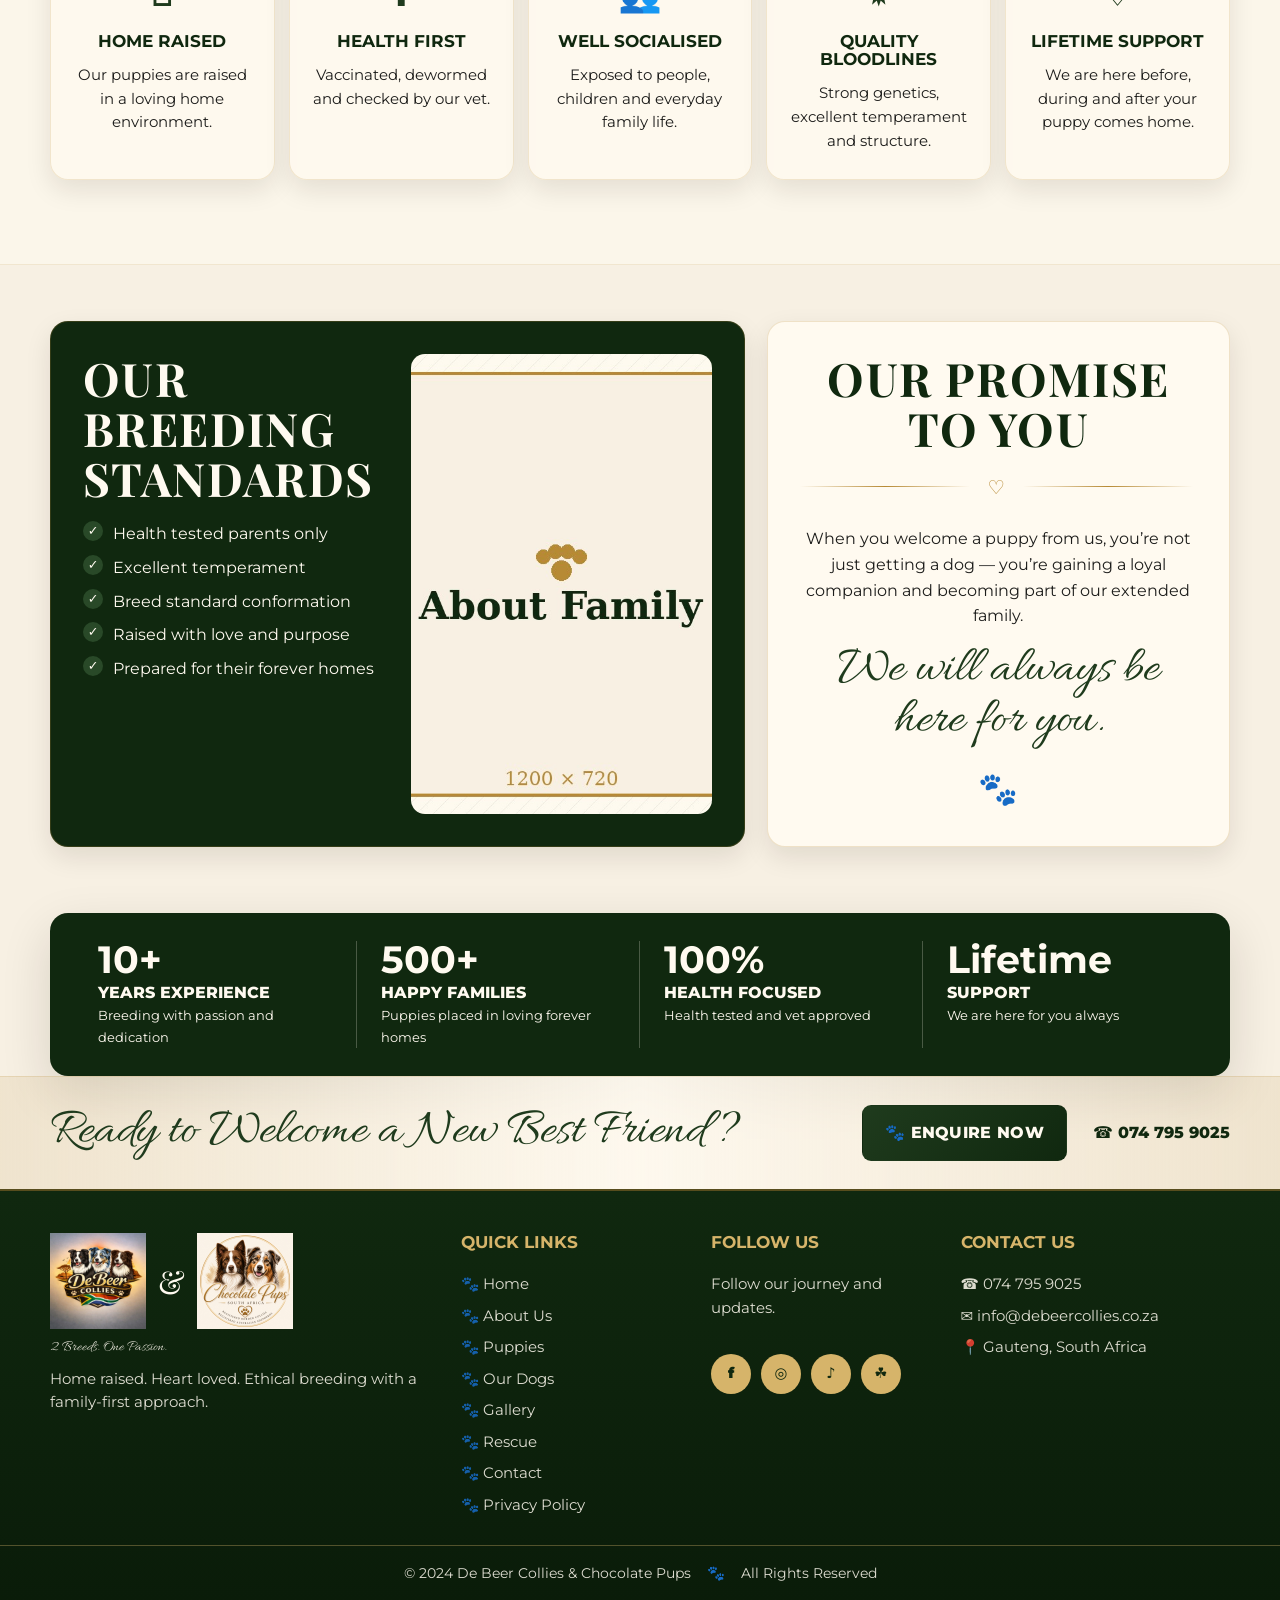
==== commit 26def7b2: "Update: New page" ====
--- a/about.html
+++ b/about.html
@@ -3,6 +3,8 @@
 <head>
   <meta charset="utf-8">
   <meta name="viewport" content="width=device-width, initial-scale=1">
+  <link rel="icon" type="image/png" href="assets/images/logos-and-fancy/favicon.png">
+  <link rel="apple-touch-icon" href="assets/images/logos-and-fancy/favicon.png">
   <title>About Us | De Beer Collies & Chocolate Pups</title>
   <meta name="description" content="Get to know De Beer Collies and Chocolate Pups South Africa.">
   <meta property="og:title" content="About Us | De Beer Collies & Chocolate Pups">
@@ -23,7 +25,15 @@
       <span class="brand-logo-wrap"><img src="assets/images/logos-and-fancy/logo-chocolate-pups.png" alt="Chocolate Pups South Africa logo"></span>
     </a>
 
-    <nav class="main-nav" aria-label="Main navigation"><a href="index.html" class="nav-link" data-page="index.html">Home</a><a href="about.html" class="nav-link" data-page="about.html">About Us</a><a href="puppies.html" class="nav-link" data-page="puppies.html">Puppies</a><a href="our-dogs.html" class="nav-link" data-page="our-dogs.html">Our Dogs</a><a href="gallery.html" class="nav-link" data-page="gallery.html">Gallery</a><a href="contact.html" class="nav-link" data-page="contact.html">Contact</a></nav>
+    <nav class="main-nav" aria-label="Main navigation">
+      <a href="index.html" class="nav-link" data-page="index.html">Home</a>
+      <a href="about.html" class="nav-link" data-page="about.html">About Us</a>
+      <a href="puppies.html" class="nav-link" data-page="puppies.html">Puppies</a>
+      <a href="our-dogs.html" class="nav-link" data-page="our-dogs.html">Our Dogs</a>
+      <a href="gallery.html" class="nav-link" data-page="gallery.html">Gallery</a>
+      <a href="rescue.html" class="nav-link" data-page="rescue.html">Rescue</a>
+      <a href="contact.html" class="nav-link" data-page="contact.html">Contact</a>
+    </nav>
 
     <div class="header-actions">
       <a class="header-phone" href="tel:0747959025" aria-label="Call 074 795 9025"><span>☎</span> 074 795 9025</a>
@@ -36,7 +46,13 @@
   </div>
   <div class="mobile-menu" id="mobileMenu" data-mobile-menu>
     <div class="mobile-menu-card">
-      <a href="index.html" class="mobile-nav-link">Home</a><a href="about.html" class="mobile-nav-link">About Us</a><a href="puppies.html" class="mobile-nav-link">Puppies</a><a href="our-dogs.html" class="mobile-nav-link">Our Dogs</a><a href="gallery.html" class="mobile-nav-link">Gallery</a><a href="contact.html" class="mobile-nav-link">Contact</a>
+      <a href="index.html" class="mobile-nav-link">Home</a>
+      <a href="about.html" class="mobile-nav-link">About Us</a>
+      <a href="puppies.html" class="mobile-nav-link">Puppies</a>
+      <a href="our-dogs.html" class="mobile-nav-link">Our Dogs</a>
+      <a href="gallery.html" class="mobile-nav-link">Gallery</a>
+      <a href="rescue.html" class="mobile-nav-link">Rescue</a>
+      <a href="contact.html" class="mobile-nav-link">Contact</a>
       <a class="btn btn-gold btn-full" href="contact.html">Enquire Now <span class="paw">🐾</span></a>
       <a class="mobile-phone" href="tel:0747959025">☎ 074 795 9025</a>
     </div>
@@ -129,6 +145,7 @@
       <a href="puppies.html">🐾 Puppies</a>
       <a href="our-dogs.html">🐾 Our Dogs</a>
       <a href="gallery.html">🐾 Gallery</a>
+      <a href="rescue.html">🐾 Rescue</a>
       <a href="contact.html">🐾 Contact</a>
       <a href="privacy.html">🐾 Privacy Policy</a>
     </div>
--- a/styles.css
+++ b/styles.css
@@ -188,9 +188,45 @@
 .gallery-heading h1 span { color: var(--gold); }
 .gallery-heading p { font-size: 1.18rem; margin-bottom: 6px; }
 .gallery-heading .script { color: var(--green); }
-.decor-leaves { position: absolute; width: 180px; height: 180px; opacity: .35; top: 20px; background: radial-gradient(ellipse at center, rgba(31,59,29,.3), transparent 58%); border-radius: 50%; }
-.decor-leaves.left { left: 0; }
-.decor-leaves.right { right: 0; }
+.decor-leaves {
+  position: absolute;
+  top: 22px;
+  width: 260px;
+  height: 220px;
+  background-image: url("assets/images/logos-and-fancy/olive-leaves.png");
+  background-repeat: no-repeat;
+  background-size: contain;
+  background-position: center;
+  opacity: 0.42;
+  pointer-events: none;
+  z-index: 0;
+}
+
+.decor-leaves.left {
+  left: -35px;
+}
+
+.decor-leaves.right {
+  right: -35px;
+  transform: scaleX(-1);
+}
+
+.gallery-heading {
+  text-align: center;
+  position: relative;
+  z-index: 1;
+}
+
+.gallery-heading .decor-line {
+  justify-content: center;
+  width: min(520px, 100%);
+  margin-left: auto;
+  margin-right: auto;
+}
+
+
+
+
 .gallery-filters { display: flex; flex-wrap: wrap; gap: 16px; margin-bottom: 22px; align-items: center; }
 .gallery-filters button { border: 1px solid rgba(183,138,53,.28); background: rgba(255,250,240,.65); color: var(--green-dark); border-radius: 999px; padding: 12px 28px; text-transform: uppercase; font-weight: 800; cursor: pointer; }
 .gallery-filters button.active, .gallery-filters button:hover { background: var(--green-dark); color: var(--cream-light); }
@@ -208,6 +244,34 @@
 .contact-hero { position: relative; min-height: 430px; background: var(--cream-light); display: grid; grid-template-columns: .8fr 1.2fr .8fr; align-items: center; overflow: hidden; border-bottom: 1px solid rgba(183,138,53,.18); }
 .contact-title { text-align: center; z-index: 1; padding: 45px 20px; }
 .contact-title .script { color: var(--green); margin: 0; }
+.contact-title .decor-line {
+  justify-content: center;
+  width: min(520px, 100%);
+  margin-left: auto;
+  margin-right: auto;
+}
+.contact-heading-split {
+  display: flex;
+  flex-direction: column;
+  align-items: center;
+  gap: 0;
+  line-height: 0.88;
+  margin: 22px 0;
+}
+
+.contact-heading-split span {
+  display: block;
+}
+
+.contact-heading-split span:last-child {
+  font-size: 0.82em;
+  letter-spacing: 0.08em;
+}
+
+.contact-intro strong {
+  font-weight: 800;
+  color: var(--green-dark);
+}
 .contact-dog { height: 100%; }
 .contact-dog img { width: 100%; height: 100%; object-fit: cover; }
 .contact-dog.left img { mask-image: linear-gradient(90deg, #000 0%, #000 72%, transparent 100%); }
@@ -330,3 +394,399 @@
   .btn { width: 100%; }
   .hero-buttons { width: 100%; }
 }
+
+/* Rescue page */
+.rescue-hero {
+  display: grid;
+  grid-template-columns: minmax(340px, 43%) 1fr;
+  min-height: 560px;
+  background: linear-gradient(90deg, var(--cream-light), var(--cream) 46%, rgba(247,240,227,.86));
+  overflow: hidden;
+  border-bottom: 1px solid rgba(183,138,53,.18);
+}
+
+.rescue-hero-copy {
+  padding: clamp(42px, 6vw, 82px) clamp(22px, 5vw, 72px);
+  display: flex;
+  flex-direction: column;
+  justify-content: center;
+  position: relative;
+  z-index: 2;
+}
+
+.rescue-hero-copy .script {
+  margin-bottom: 8px;
+  color: var(--gold);
+}
+
+.rescue-hero-copy p:not(.script) {
+  max-width: 610px;
+  font-size: 1.02rem;
+}
+
+.rescue-hero-subtitle {
+  color: var(--green-dark);
+  font-size: clamp(1.28rem, 2vw, 1.8rem);
+  text-transform: none;
+  letter-spacing: .02em;
+}
+
+.rescue-lead {
+  font-family: 'Playfair Display', serif;
+  color: var(--green-dark);
+  font-size: 1.35rem !important;
+  line-height: 1.35;
+}
+
+.rescue-static-label,
+.rescue-static-center,
+.rescue-cta-label {
+  display: inline-flex;
+  align-items: center;
+  justify-content: center;
+  gap: 8px;
+  width: fit-content;
+  margin-top: 14px;
+  padding: 13px 22px;
+  border-radius: 9px;
+  background: linear-gradient(135deg, var(--green), var(--green-dark));
+  color: var(--cream-light);
+  border: 1px solid rgba(214,180,106,.35);
+  box-shadow: var(--soft-shadow);
+  font-weight: 800;
+  text-transform: uppercase;
+  letter-spacing: .02em;
+}
+
+.rescue-hero-image {
+  min-height: 460px;
+  position: relative;
+}
+
+.rescue-hero-image:before {
+  content: '';
+  position: absolute;
+  inset: 0;
+  z-index: 1;
+  pointer-events: none;
+  background: linear-gradient(90deg, var(--cream-light) 0%, rgba(247,240,227,.72) 12%, rgba(247,240,227,0) 34%);
+}
+
+.rescue-hero-image img {
+  width: 100%;
+  height: 100%;
+  object-fit: cover;
+}
+
+.rescue-quote-card {
+  position: absolute;
+  right: clamp(18px, 5vw, 80px);
+  top: 50%;
+  transform: translateY(-50%);
+  z-index: 2;
+  width: min(250px, 32vw);
+  min-height: 250px;
+  padding: 34px 28px;
+  display: grid;
+  place-items: center;
+  text-align: center;
+  background: rgba(16,40,15,.93);
+  color: var(--cream-light);
+  border: 1px solid rgba(214,180,106,.38);
+  border-radius: 46% 46% 48% 48% / 40% 40% 58% 58%;
+  box-shadow: var(--shadow);
+}
+
+.rescue-quote-card .script {
+  color: var(--gold-light);
+  font-size: 2.05rem;
+  line-height: .95;
+  margin: 0;
+}
+
+.rescue-quote-card span {
+  color: var(--gold);
+  font-size: 1.8rem;
+}
+
+.rescue-intro-grid {
+  display: grid;
+  grid-template-columns: .9fr 1.04fr .78fr;
+  gap: 32px;
+  align-items: center;
+}
+
+.rescue-photo-card,
+.rescue-commitment-card,
+.rescue-dogs-panel,
+.rescue-actions-card {
+  background: rgba(255,250,240,.78);
+  border: 1px solid rgba(183,138,53,.22);
+  border-radius: var(--radius);
+  box-shadow: var(--soft-shadow);
+  overflow: hidden;
+}
+
+.rescue-photo-card img {
+  width: 100%;
+  height: 380px;
+  object-fit: cover;
+}
+
+.rescue-story-copy {
+  padding: 12px 4px;
+}
+
+.rescue-story-copy .script {
+  color: var(--gold);
+  margin: 10px 0 0;
+}
+
+.rescue-story-copy .decor-line:before,
+.rescue-story-copy .decor-line:after {
+  max-width: 120px;
+}
+
+.rescue-actions-card {
+  padding: 22px;
+  display: grid;
+  gap: 16px;
+}
+
+.rescue-action-item {
+  display: grid;
+  grid-template-columns: 54px 1fr;
+  gap: 14px;
+  align-items: start;
+}
+
+.rescue-action-item > span {
+  width: 54px;
+  height: 54px;
+  border-radius: 50%;
+  display: grid;
+  place-items: center;
+  background: var(--green-dark);
+  color: var(--gold-light);
+  font-size: 1.5rem;
+}
+
+.rescue-action-item h3 {
+  color: var(--green-dark);
+  margin-bottom: 3px;
+}
+
+.rescue-action-item p {
+  font-size: .88rem;
+  margin: 0;
+}
+
+.rescue-family-grid {
+  display: grid;
+  grid-template-columns: .76fr 1.34fr;
+  gap: 24px;
+  align-items: stretch;
+}
+
+.rescue-commitment-card {
+  padding: 34px 30px;
+  text-align: center;
+}
+
+.rescue-icon-large {
+  width: 86px;
+  height: 86px;
+  margin: 0 auto 16px;
+  border-radius: 50%;
+  display: grid;
+  place-items: center;
+  border: 2px solid rgba(183,138,53,.35);
+  background: rgba(247,240,227,.75);
+  color: var(--green-dark);
+  font-size: 2.5rem;
+}
+
+.rescue-commitment-card h2 {
+  font-size: clamp(1.75rem, 2.8vw, 2.35rem);
+}
+
+.rescue-commitment-card strong {
+  color: var(--green-dark);
+}
+
+.rescue-dogs-panel {
+  padding: 28px;
+}
+
+.rescue-dogs-panel .section-heading h2 {
+  font-size: clamp(1.75rem, 2.6vw, 2.45rem);
+}
+
+.rescue-dogs-grid {
+  display: grid;
+  grid-template-columns: repeat(5, 1fr);
+  gap: 12px;
+}
+
+.rescue-dog-card {
+  background: var(--cream-light);
+  border: 1px solid rgba(183,138,53,.22);
+  border-radius: 12px;
+  overflow: hidden;
+  text-align: center;
+  box-shadow: 0 8px 18px rgba(28, 23, 13, .08);
+}
+
+.rescue-dog-card img {
+  width: 100%;
+  height: 158px;
+  object-fit: cover;
+}
+
+.rescue-dog-card h3 {
+  margin: 12px 8px 2px;
+  color: var(--green-dark);
+  font-family: 'Playfair Display', serif;
+  letter-spacing: .06em;
+}
+
+.rescue-dog-card p {
+  margin: 0 8px 13px;
+  font-size: .83rem;
+  color: var(--muted);
+}
+
+.rescue-static-center {
+  margin: 22px auto 0;
+}
+
+.rescue-values-strip .strip-grid div {
+  background: rgba(255,250,240,.22);
+  border-radius: 16px;
+  border-right: 1px solid rgba(183,138,53,.20);
+}
+
+.rescue-cta-band {
+  background: linear-gradient(90deg, rgba(16,40,15,.98), rgba(31,59,29,.94));
+  color: var(--cream-light);
+  border-top: 1px solid rgba(214,180,106,.45);
+  border-bottom: 1px solid rgba(214,180,106,.45);
+}
+
+.rescue-cta-inner {
+  display: grid;
+  grid-template-columns: .58fr 1fr auto;
+  align-items: center;
+  gap: 30px;
+  padding: 34px 0;
+}
+
+.rescue-cta-inner img {
+  width: 100%;
+  height: 210px;
+  object-fit: cover;
+  border-radius: 14px;
+  box-shadow: var(--shadow);
+}
+
+.rescue-cta-inner .script {
+  color: var(--gold-light);
+  margin-bottom: 8px;
+  font-size: clamp(2rem, 4vw, 3rem);
+}
+
+.rescue-cta-inner p:not(.script) {
+  color: rgba(255,250,240,.88);
+  margin-bottom: 0;
+}
+
+.rescue-cta-label {
+  margin-top: 0;
+  background: rgba(255,250,240,.06);
+  border: 1px solid var(--gold);
+  min-width: 190px;
+}
+
+@media (max-width: 1120px) {
+  .rescue-intro-grid {
+    grid-template-columns: 1fr 1fr;
+  }
+
+  .rescue-actions-card {
+    grid-column: 1 / -1;
+    grid-template-columns: repeat(2, 1fr);
+  }
+
+  .rescue-family-grid,
+  .rescue-cta-inner {
+    grid-template-columns: 1fr;
+  }
+
+  .rescue-cta-label {
+    margin: auto;
+  }
+}
+
+@media (max-width: 820px) {
+  .rescue-hero {
+    grid-template-columns: 1fr;
+    min-height: auto;
+  }
+
+  .rescue-hero-image {
+    min-height: 320px;
+    order: -1;
+  }
+
+  .rescue-hero-image:before {
+    background: linear-gradient(0deg, var(--cream-light) 0%, rgba(247,240,227,.55) 18%, rgba(247,240,227,0) 48%);
+  }
+
+  .rescue-quote-card {
+    right: 18px;
+    bottom: 18px;
+    top: auto;
+    transform: none;
+    width: 210px;
+    min-height: 180px;
+    padding: 24px 18px;
+  }
+
+  .rescue-quote-card .script {
+    font-size: 1.6rem;
+  }
+
+  .rescue-intro-grid,
+  .rescue-actions-card {
+    grid-template-columns: 1fr;
+  }
+
+  .rescue-dogs-grid {
+    grid-template-columns: repeat(2, 1fr);
+  }
+
+  .rescue-dog-card img {
+    height: 210px;
+  }
+}
+
+@media (max-width: 560px) {
+  .rescue-static-label,
+  .rescue-static-center,
+  .rescue-cta-label {
+    width: 100%;
+  }
+
+  .rescue-quote-card {
+    width: 178px;
+    min-height: 160px;
+  }
+
+  .rescue-dogs-grid {
+    grid-template-columns: 1fr;
+  }
+
+  .rescue-dog-card img {
+    height: 240px;
+  }
+}
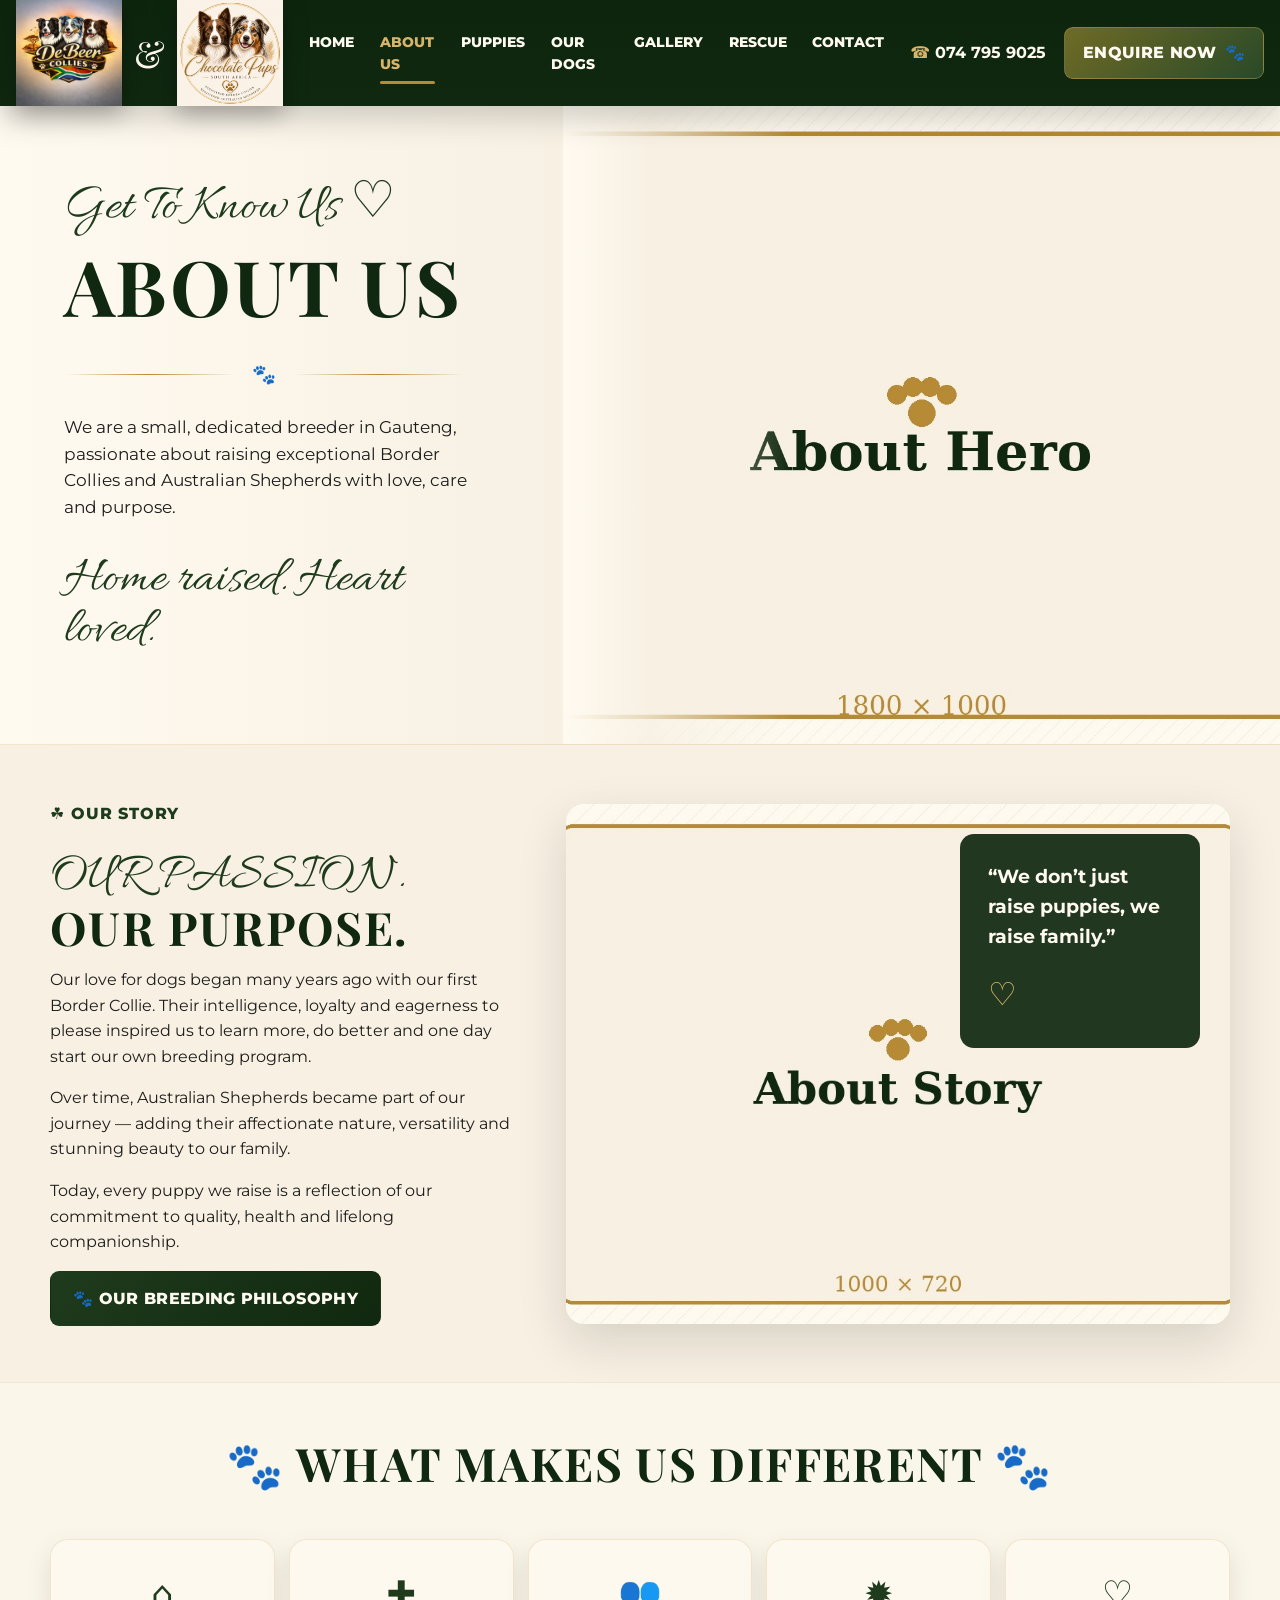
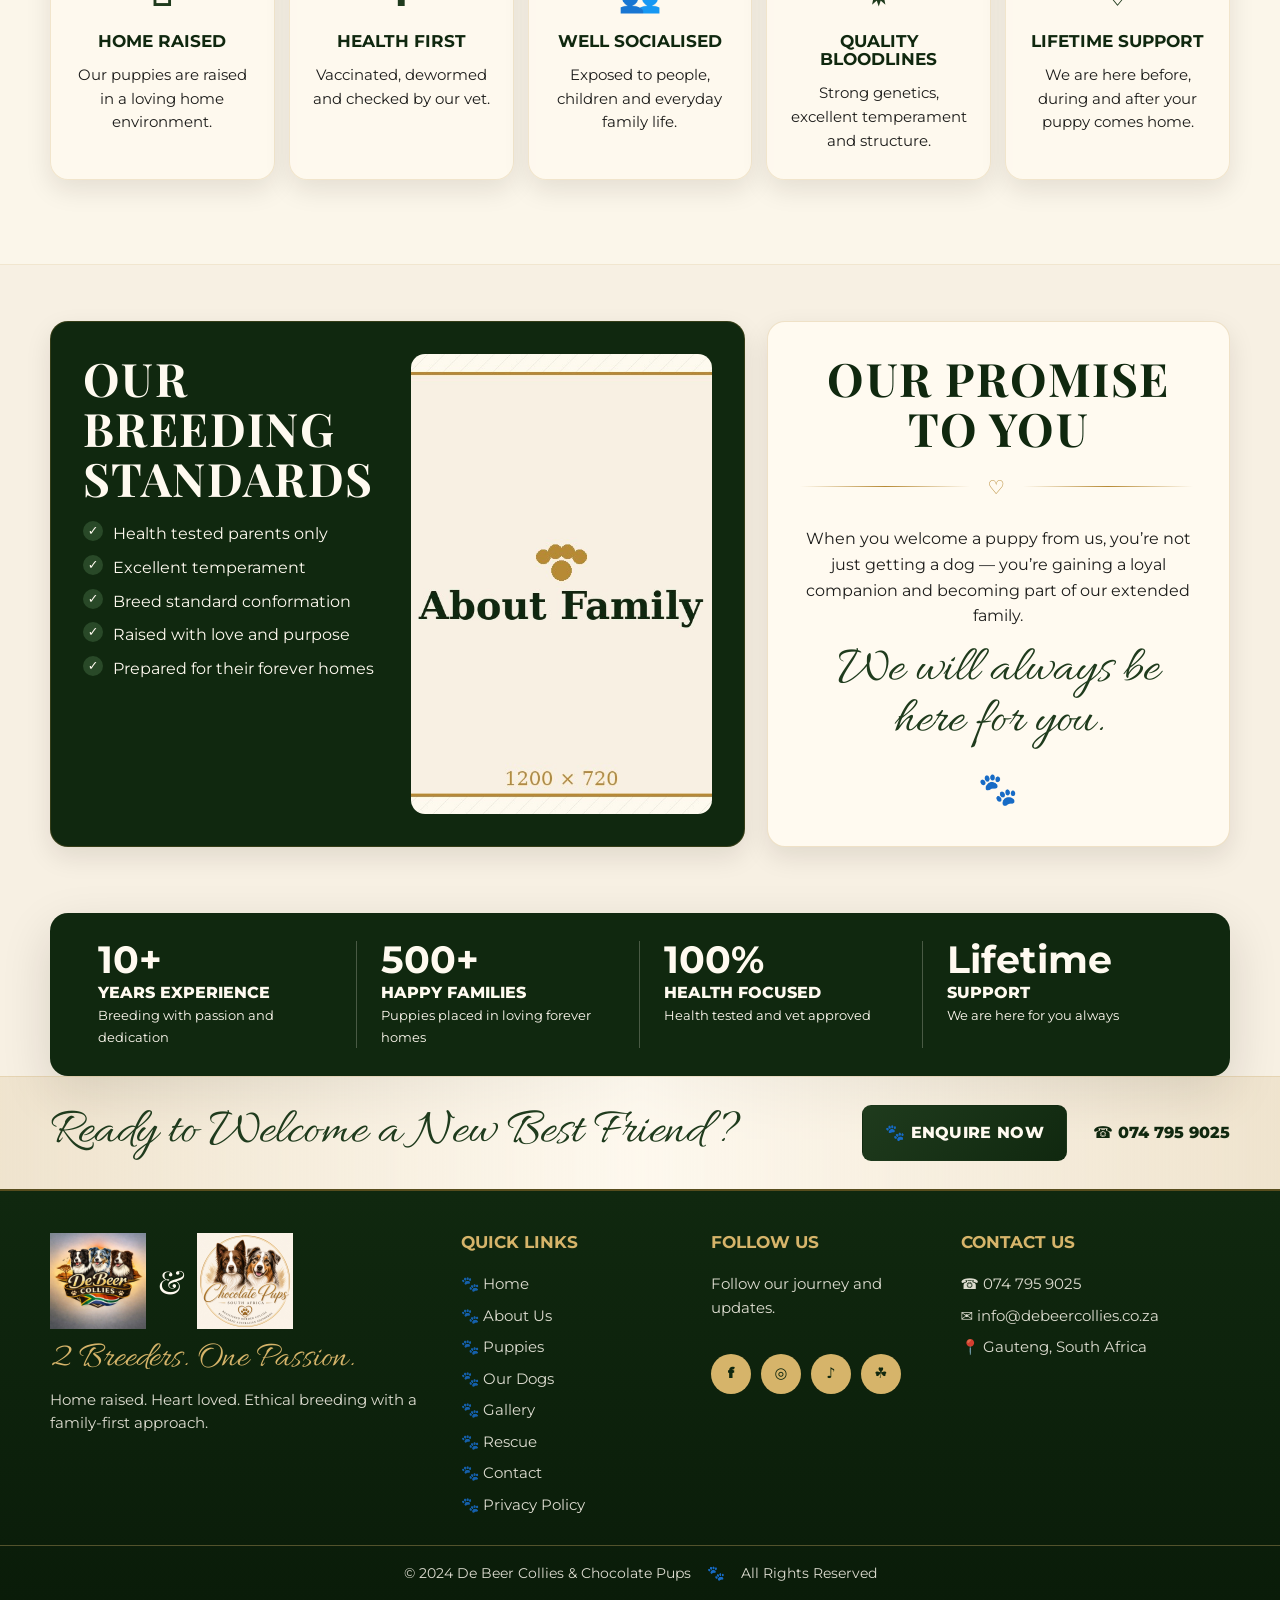
==== commit ce9aac78: "Update: Small stuff" ====
--- a/about.html
+++ b/about.html
@@ -135,7 +135,7 @@
         <span>&amp;</span>
         <img src="assets/images/logos-and-fancy/logo-chocolate-pups.png" alt="Chocolate Pups South Africa logo">
       </div>
-      <p class="script footer-script">2 Breeds. One Passion.</p>
+      <p class="script footer-script">2 Breeders. One Passion.</p>
       <p>Home raised. Heart loved. Ethical breeding with a family-first approach.</p>
     </div>
     <div class="footer-col">
--- a/styles.css
+++ b/styles.css
@@ -187,7 +187,12 @@
 .paw-above { color: var(--green); font-size: 2rem; }
 .gallery-heading h1 span { color: var(--gold); }
 .gallery-heading p { font-size: 1.18rem; margin-bottom: 6px; }
-.gallery-heading .script { color: var(--green); }
+.gallery-heading .script {
+  color: var(--green);
+  font-size: clamp(1.65rem, 2.25vw, 2.25rem);
+  line-height: 1;
+  margin-top: 8px;
+}
 .decor-leaves {
   position: absolute;
   top: 22px;
@@ -328,10 +333,29 @@
 .footer-logos { display: flex; align-items: center; gap: 12px; }
 .footer-logos img { width: 96px; height: 96px; object-fit: contain; }
 .footer-logos span { font-family: 'Playfair Display', serif; font-size: 2rem; color: var(--cream-light); }
-.footer-script { color: var(--gold-light); font-size: 2.1rem; margin: 12px 0; }
-.footer-col { display: grid; align-content: start; gap: 8px; }
-.footer-col h3 { color: var(--gold-light); }
-.footer-col a, .footer-col span, .footer-col p, .footer-brand p { color: rgba(255,250,240,.86); font-size: .92rem; }
+.footer-script { 
+  color: var(--gold-light); 
+  font-size: 2.25rem; 
+  margin: 12px 0; 
+}
+
+.footer-col { 
+  display: grid; 
+  align-content: start; 
+  gap: 8px; 
+}
+
+.footer-col h3 { 
+  color: var(--gold-light); 
+}
+
+.footer-col a, 
+.footer-col span, 
+.footer-col p, 
+.footer-brand p:not(.footer-script) { 
+  color: rgba(255,250,240,.86); 
+  font-size: .92rem; 
+}
 .socials { display: flex; gap: 10px; margin-top: 10px; }
 .socials a { width: 40px; height: 40px; border-radius: 50%; display: grid; place-items: center; background: var(--gold-light); color: var(--green-dark); font-weight: 900; }
 .footer-bottom { border-top: 1px solid rgba(214,180,106,.35); display: flex; justify-content: center; gap: 16px; align-items: center; padding: 16px; color: rgba(255,250,240,.86); font-size: .9rem; text-align: center; }
@@ -790,3 +814,67 @@
     height: 240px;
   }
 }
+
+
+/* --------------------------------------------------
+   Rescue typography alignment
+   Makes Rescue feel closer to the rest of the site
+-------------------------------------------------- */
+
+/* Keep Rescue page cursive consistent with the global script style */
+.rescue-hero-copy .script,
+.rescue-story-copy .script {
+  font-family: 'Allura', cursive;
+  color: var(--green);
+  font-weight: 400;
+  line-height: 1;
+}
+
+/* Keep Rescue main heading aligned with About / other page headings */
+.rescue-hero h1,
+.rescue-commitment-card h2,
+.rescue-dogs-panel .section-heading h2 {
+  font-family: 'Playfair Display', serif;
+  color: var(--green-dark);
+  text-transform: uppercase;
+  letter-spacing: .03em;
+  line-height: 1.08;
+}
+
+/* Make the Rescue subtitle behave more like the other hero subtitles */
+.rescue-hero-subtitle {
+  font-family: 'Playfair Display', serif;
+  color: var(--gold);
+  text-transform: uppercase;
+  letter-spacing: .03em;
+  font-size: clamp(1.3rem, 2vw, 1.8rem);
+  line-height: 1.08;
+}
+
+/* Make the Rescue lead paragraph use normal body text instead of a different heading-style feel */
+.rescue-lead {
+  font-family: 'Montserrat', system-ui, -apple-system, BlinkMacSystemFont, 'Segoe UI', sans-serif !important;
+  color: var(--text);
+  font-size: 1.05rem !important;
+  line-height: 1.6;
+  font-weight: 500;
+}
+
+/* Keep Rescue card text consistent with the rest of the site */
+.rescue-hero-copy p:not(.script),
+.rescue-action-item p,
+.rescue-dog-card p,
+.rescue-commitment-card p,
+.rescue-cta-inner p:not(.script) {
+  font-family: 'Montserrat', system-ui, -apple-system, BlinkMacSystemFont, 'Segoe UI', sans-serif;
+}
+
+/* Make rescue dog names feel like normal card headings */
+.rescue-dog-card h3 {
+  font-family: 'Montserrat', system-ui, -apple-system, BlinkMacSystemFont, 'Segoe UI', sans-serif;
+  color: var(--green-dark);
+  text-transform: uppercase;
+  letter-spacing: .04em;
+  font-size: 1rem;
+  font-weight: 800;
+}
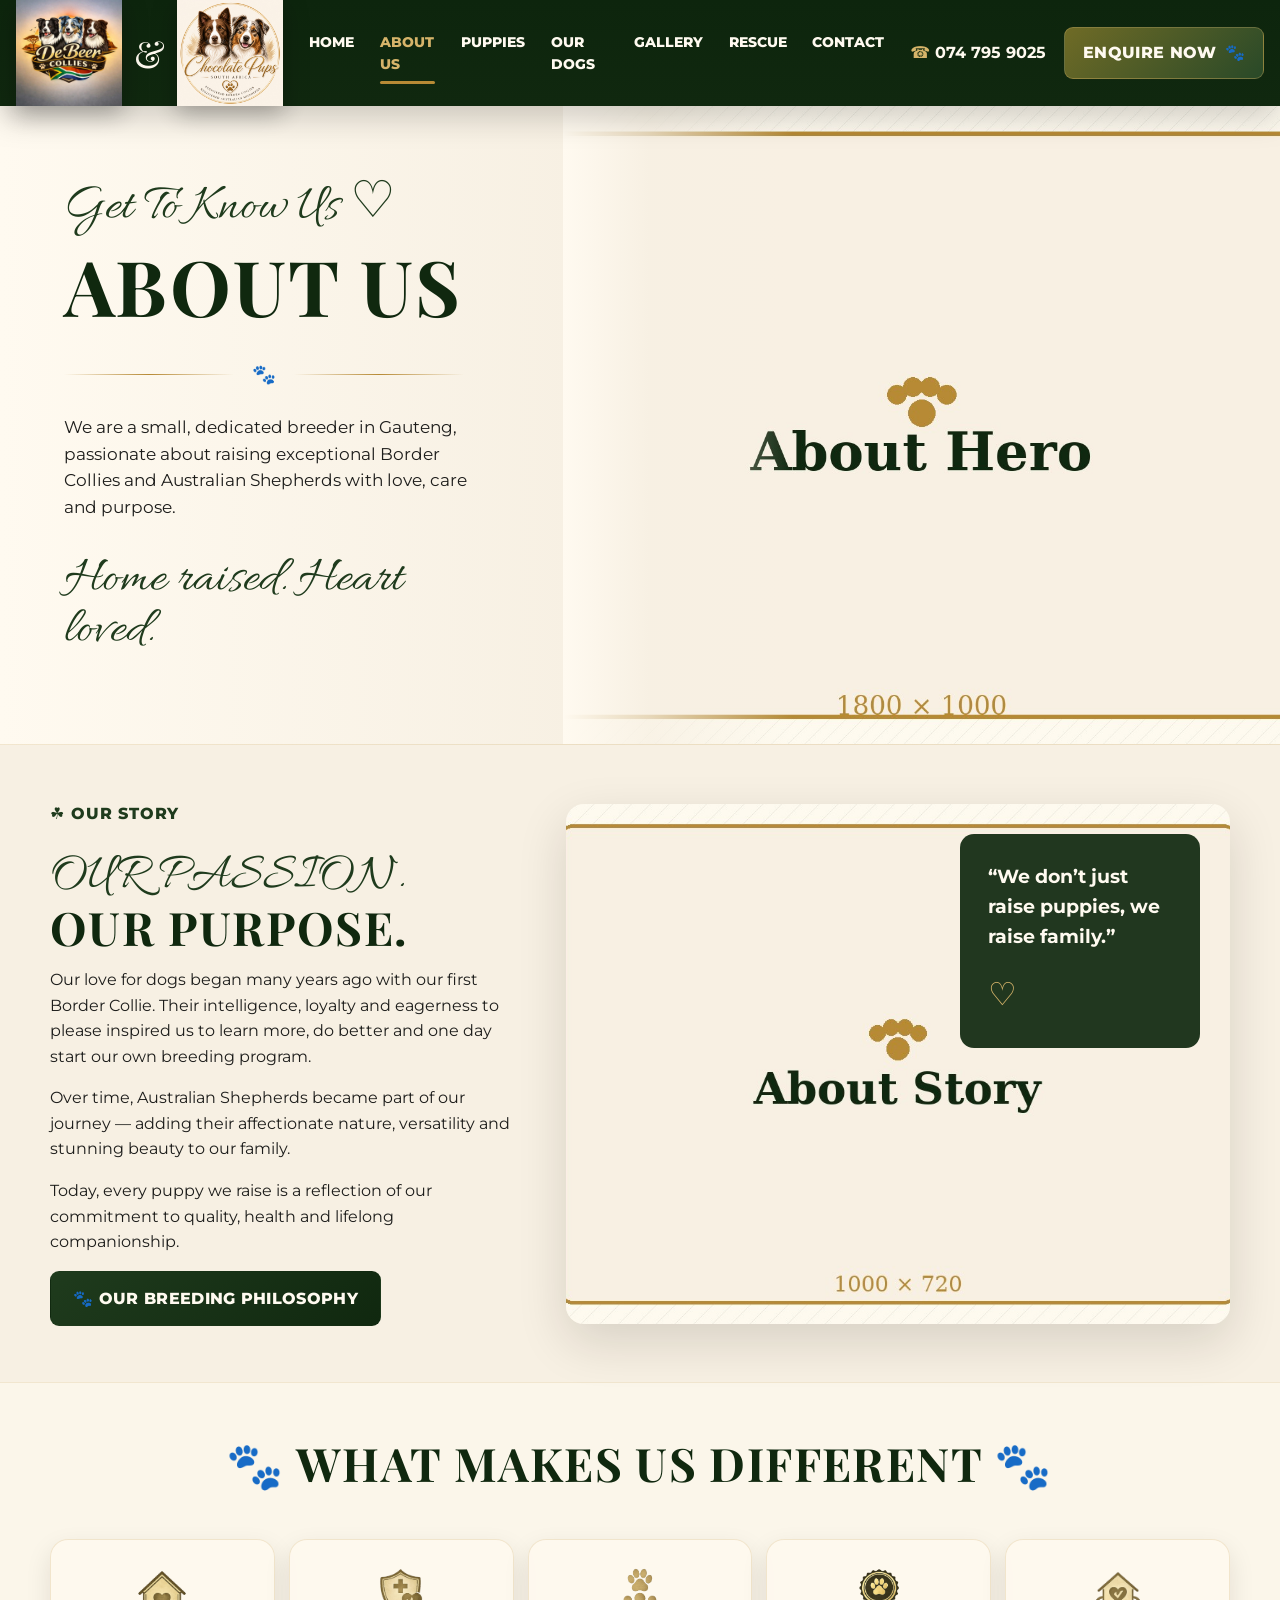
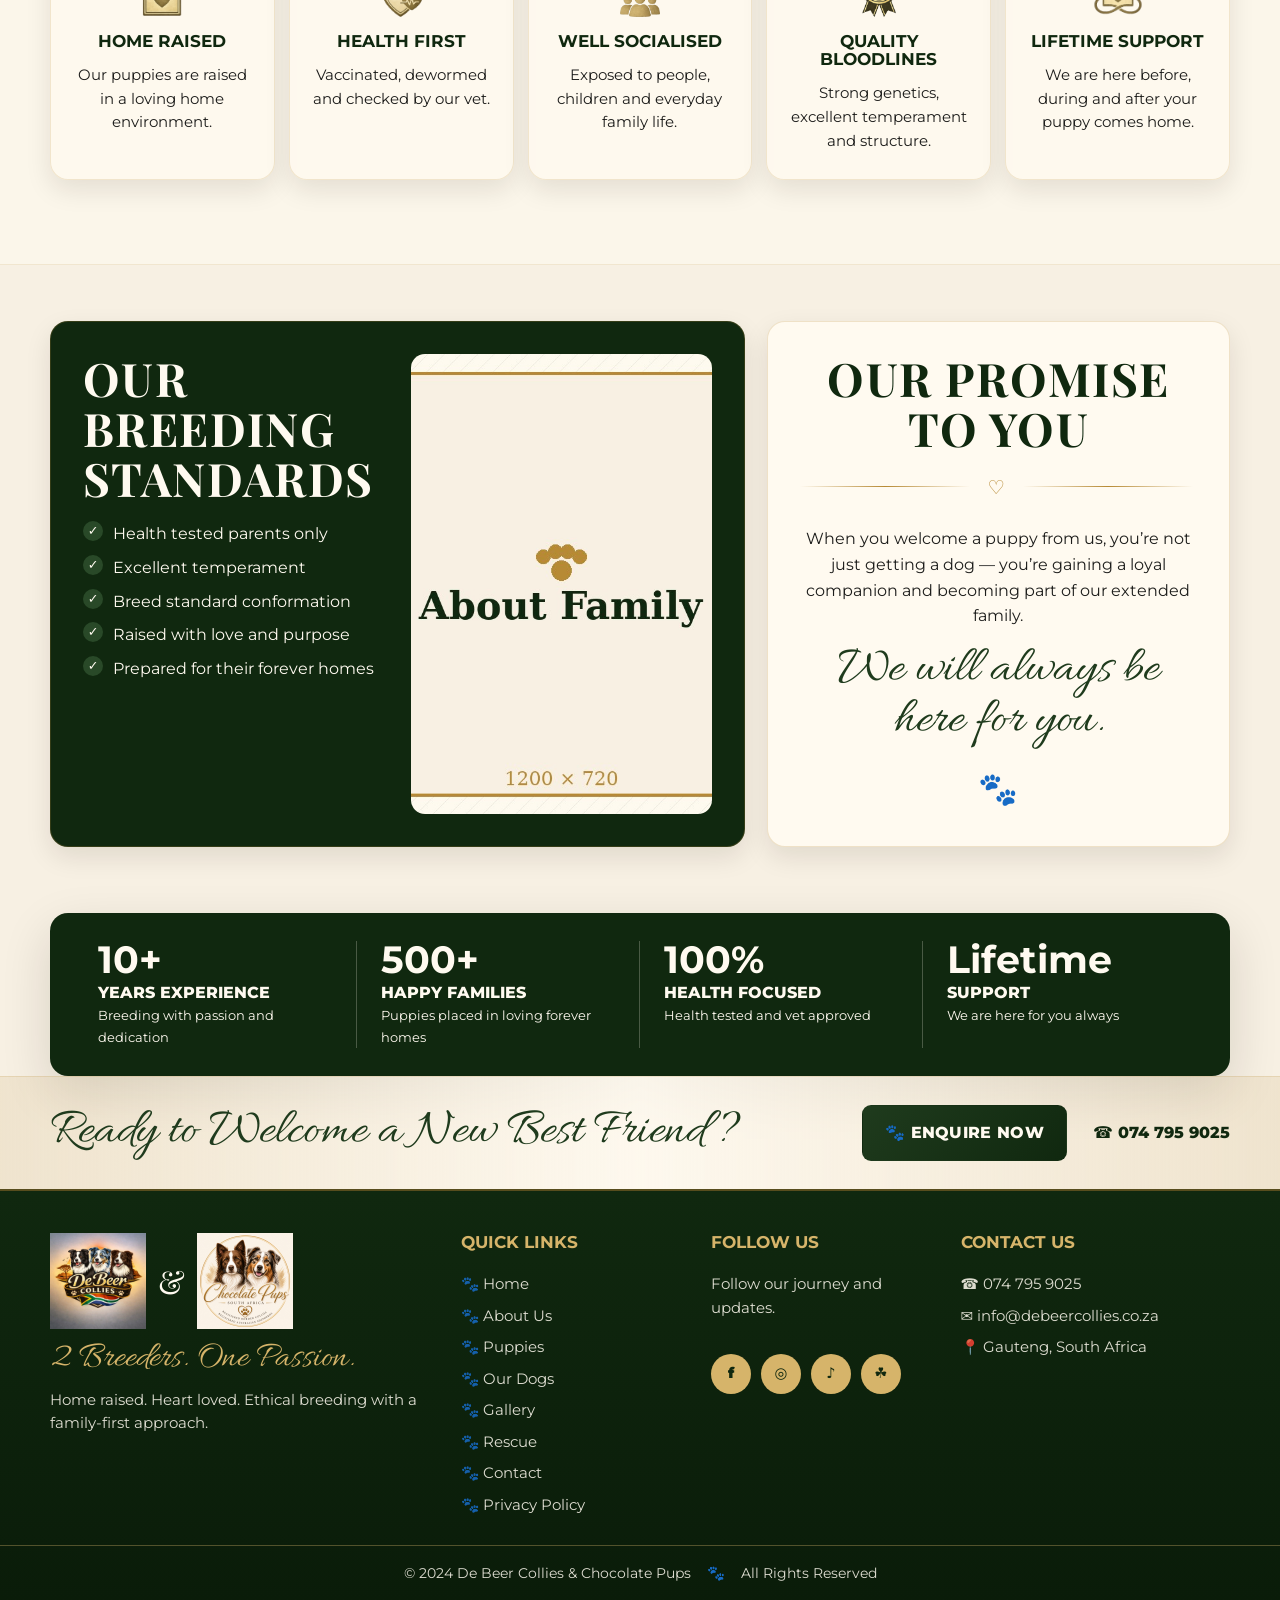
==== commit 32dd53ac: "Update icons" ====
--- a/about.html
+++ b/about.html
@@ -88,11 +88,11 @@
   <div class="container">
     <div class="section-heading compact"><h2>🐾 What Makes Us Different 🐾</h2></div>
     <div class="feature-grid">
-  <article class="feature-card"><span class="icon">⌂</span><h3>Home Raised</h3><p>Our puppies are raised in a loving home environment.</p></article>
-  <article class="feature-card"><span class="icon">✚</span><h3>Health First</h3><p>Vaccinated, dewormed and checked by our vet.</p></article>
-  <article class="feature-card"><span class="icon">👥</span><h3>Well Socialised</h3><p>Exposed to people, children and everyday family life.</p></article>
-  <article class="feature-card"><span class="icon">✹</span><h3>Quality Bloodlines</h3><p>Strong genetics, excellent temperament and structure.</p></article>
-  <article class="feature-card"><span class="icon">♡</span><h3>Lifetime Support</h3><p>We are here before, during and after your puppy comes home.</p></article>
+  <article class="feature-card"><span class="icon"><img src="assets/images/icons/home-raised.png" alt=""></span><h3>Home Raised</h3><p>Our puppies are raised in a loving home environment.</p></article>
+  <article class="feature-card"><span class="icon"><img src="assets/images/icons/health-first.png" alt=""></span><h3>Health First</h3><p>Vaccinated, dewormed and checked by our vet.</p></article>
+  <article class="feature-card"><span class="icon"><img src="assets/images/icons/well-socialised.png" alt=""></span><h3>Well Socialised</h3><p>Exposed to people, children and everyday family life.</p></article>
+  <article class="feature-card"><span class="icon"><img src="assets/images/icons/quality-bloodlines.png" alt=""></span><h3>Quality Bloodlines</h3><p>Strong genetics, excellent temperament and structure.</p></article>
+  <article class="feature-card"><span class="icon"><img src="assets/images/icons/lifetime-support.png" alt=""></span><h3>Lifetime Support</h3><p>We are here before, during and after your puppy comes home.</p></article>
 </div>
   </div>
 </section>
@@ -193,4 +193,4 @@
 </div>
 <script src="script.js"></script>
 </body>
-</html>+</html>
--- a/styles.css
+++ b/styles.css
@@ -96,6 +96,7 @@
 .feature-grid { display: grid; grid-template-columns: repeat(5, 1fr); gap: 14px; padding-top: 28px; padding-bottom: 28px; }
 .feature-card { background: rgba(255,250,240,.72); border: 1px solid rgba(183,138,53,.18); border-radius: var(--radius); padding: 26px 20px; text-align: center; box-shadow: var(--soft-shadow); }
 .feature-card .icon { display: grid; place-items: center; margin: 0 auto 12px; width: 54px; height: 54px; color: var(--green); font-size: 2.2rem; }
+.feature-card .icon img { display: block; width: 52px; height: 52px; object-fit: contain; }
 .feature-card h3 { color: var(--green-dark); }
 .feature-card p { font-size: .92rem; margin-bottom: 0; }
 .section-heading { text-align: center; margin-bottom: 32px; }
@@ -140,7 +141,8 @@
 .strip-grid.five { grid-template-columns: repeat(5,1fr); }
 .strip-grid div { text-align: center; padding: 16px; border-right: 1px solid rgba(183,138,53,.24); }
 .strip-grid div:last-child { border-right: none; }
-.strip-grid span { font-size: 2.2rem; color: var(--green); }
+.strip-grid span { display: flex; align-items: center; justify-content: center; min-height: 58px; font-size: 2.2rem; color: var(--green); }
+.strip-grid span img { display: block; width: 56px; height: 56px; object-fit: contain; }
 .strip-grid h3 { color: var(--green-dark); margin-top: 8px; }
 .strip-grid p { font-size: .88rem; margin-bottom: 0; }
 
@@ -304,7 +306,8 @@
 .visit-inner img { height: 240px; width: 100%; object-fit: cover; border-radius: 14px; }
 .visit-inner h2 { color: var(--cream-light); }
 .visit-inner .script { color: var(--gold-light); display: block; text-transform: none; }
-.visit-badge { border: 2px solid var(--gold); border-radius: 50%; width: 180px; height: 180px; display: grid; place-items: center; text-align: center; color: var(--gold-light); font-family: 'Playfair Display', serif; text-transform: uppercase; }
+.visit-badge { width: 190px; height: 190px; display: grid; place-items: center; }
+.visit-badge img { display: block; width: 100%; height: 100%; object-fit: contain; }
 
 /* Privacy */
 .page-title-section { padding: 72px 0 34px; text-align: center; background: var(--cream-light); border-bottom: 1px solid rgba(183,138,53,.18); }
@@ -877,4 +880,4 @@
   letter-spacing: .04em;
   font-size: 1rem;
   font-weight: 800;
-}+}
